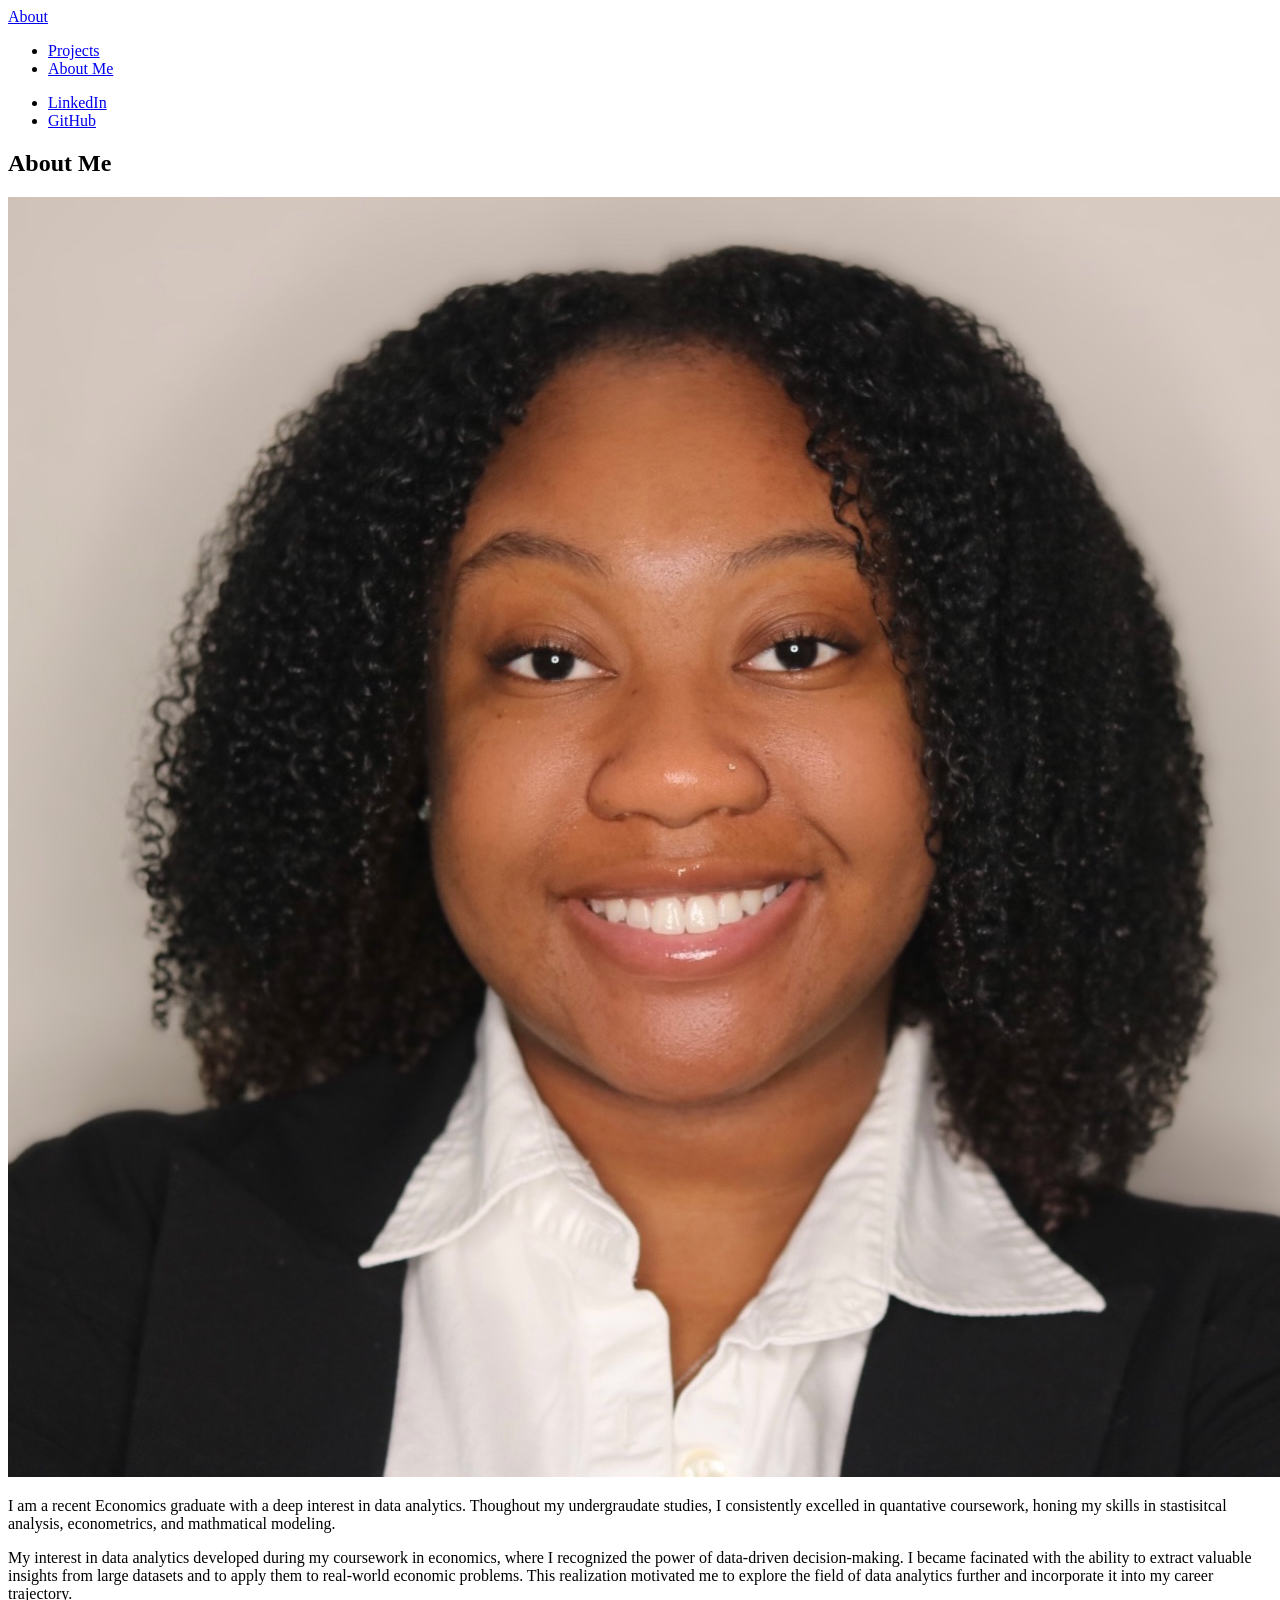
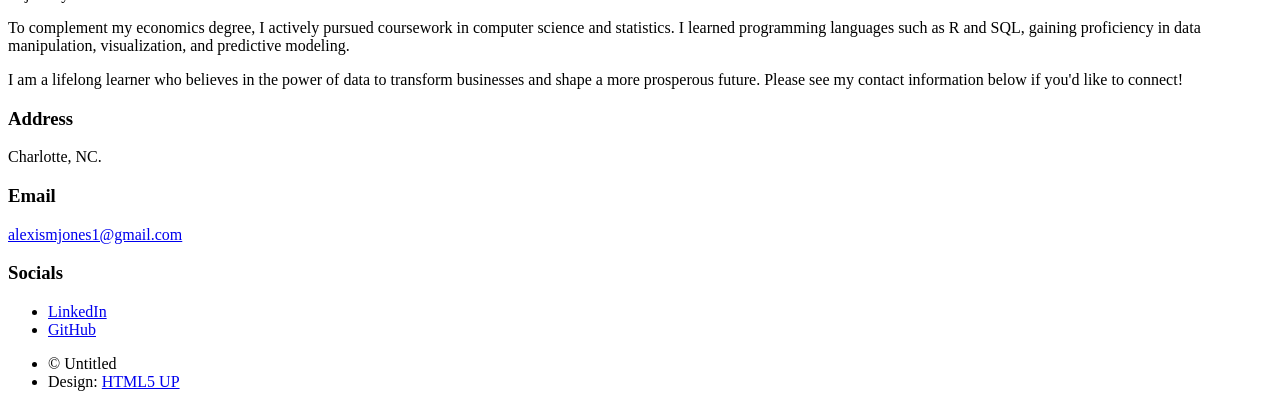
==== generic.html @ 016cb7b6 "Add files via upload" ====
<!DOCTYPE HTML>
<!--
	Massively by HTML5 UP
	html5up.net | @ajlkn
	Free for personal and commercial use under the CCA 3.0 license (html5up.net/license)
-->
<html>
	<head>
		<title>Generic Page - Massively by HTML5 UP</title>
		<meta charset="utf-8" />
		<meta name="viewport" content="width=device-width, initial-scale=1, user-scalable=no" />
		<link rel="stylesheet" href="assets/css/main.css" />
		<noscript><link rel="stylesheet" href="assets/css/noscript.css" /></noscript>
	</head>
	<body class="is-preload">

		<!-- Wrapper -->
			<div id="wrapper">

				<!-- Header -->
					<header id="header">
						<a href="index.html" class="logo">About</a>
					</header>

				<!-- Nav -->
					<nav id="nav">
						<ul class="links">
							<li><a href="index.html">Projects</a></li>
							<li class="active"><a href="generic.html">About Me</a></li>
						</ul>
						<ul class="icons">
							<li><a href="https://www.linkedin.com/in/amj1/" class="icon brands alt fa-linkedin"><span class="label">LinkedIn</span></a></li>
							<li><a href="https://github.com/alexismjones1/PortfolioProjects" class="icon brands alt fa-github"><span class="label">GitHub</span></a></li>
						</ul>
					</nav>

				<!-- Main -->
					<div id="main">

						<!-- Post -->
							<section class="post">
								<header class="major">
									<h1>About Me<br />
									</h1>
									
								</header>
								<div class="image main"><img src="images/headshot.jpg" alt="" /></div>
								<p>I am a recent Economics graduate with a deep interest in data analytics. Thoughout my undergraudate studies, I consistently excelled in quantative coursework, honing my skills in stastisitcal analysis, econometrics, and mathmatical modeling. </p>
								<p>My interest in data analytics developed during my coursework in economics, where I recognized the power of data-driven decision-making. I became facinated with the ability to extract valuable insights from large datasets and to apply them to real-world economic problems. This realization motivated me to explore the field of data analytics further and incorporate it into my career trajectory.</p>
								<p>To complement my economics degree, I actively pursued coursework in computer science and statistics. I learned programming languages such as R and SQL, gaining proficiency in data manipulation, visualization, and predictive modeling.</p>
								<p>I am a lifelong learner who believes in the power of data to transform businesses and shape a more prosperous future. Please see my contact information below if you'd like to connect!</p>
							</section>

					</div>

				<!-- Footer -->
					<footer id="footer">
						
						</section>
						<section class="split contact">
							<section class="alt">
								<h3>Address</h3>
								<p>Charlotte, NC.<br />
								</p>
							</section>
							<section>
								<h3>Email</h3>
								<p><a href="#">alexismjones1@gmail.com</a></p>
							</section>
							<section>
								<h3>Socials</h3>
								<ul class="icons alt">
									<li><a href="https://www.linkedin.com/in/amj1/" class="icon brands alt fa-linkedin"><span class="label">LinkedIn</span></a></li>
									<li><a href="https://github.com/alexismjones1/PortfolioProjects" class="icon brands alt fa-github"><span class="label">GitHub</span></a></li>
								</ul>
							</section>
						</section>
					</footer>

				<!-- Copyright -->
					<div id="copyright">
						<ul><li>&copy; Untitled</li><li>Design: <a href="https://html5up.net">HTML5 UP</a></li></ul>
					</div>

			</div>

		<!-- Scripts -->
			<script src="assets/js/jquery.min.js"></script>
			<script src="assets/js/jquery.scrollex.min.js"></script>
			<script src="assets/js/jquery.scrolly.min.js"></script>
			<script src="assets/js/browser.min.js"></script>
			<script src="assets/js/breakpoints.min.js"></script>
			<script src="assets/js/util.js"></script>
			<script src="assets/js/main.js"></script>

	</body>
</html>
---- assets/css/main.css ----
@import url(fontawesome-all.min.css);
@import url("https://fonts.googleapis.com/css?family=Merriweather:300,700,300italic,700italic|Source+Sans+Pro:900");

/*
	Massively by HTML5 UP
	html5up.net | @ajlkn
	Free for personal and commercial use under the CCA 3.0 license (html5up.net/license)
*/

html, body, div, span, applet, object,
iframe, h1, h2, h3, h4, h5, h6, p, blockquote,
pre, a, abbr, acronym, address, big, cite,
code, del, dfn, em, img, ins, kbd, q, s, samp,
small, strike, strong, sub, sup, tt, var, b,
u, i, center, dl, dt, dd, ol, ul, li, fieldset,
form, label, legend, table, caption, tbody,
tfoot, thead, tr, th, td, article, aside,
canvas, details, embed, figure, figcaption,
footer, header, hgroup, menu, nav, output, ruby,
section, summary, time, mark, audio, video {
	margin: 0;
	padding: 0;
	border: 0;
	font-size: 100%;
	font: inherit;
	vertical-align: baseline;}

article, aside, details, figcaption, figure,
footer, header, hgroup, menu, nav, section {
	display: block;}

body {
	line-height: 1;
}

ol, ul {
	list-style: none;
}

blockquote, q {
	quotes: none;
}

	blockquote:before, blockquote:after, q:before, q:after {
		content: '';
		content: none;
	}

table {
	border-collapse: collapse;
	border-spacing: 0;
}

body {
	-webkit-text-size-adjust: none;
}

mark {
	background-color: transparent;
	color: inherit;
}

input::-moz-focus-inner {
	border: 0;
	padding: 0;
}

input, select, textarea {
	-moz-appearance: none;
	-webkit-appearance: none;
	-ms-appearance: none;
	appearance: none;
}

/* Basic */

	@-ms-viewport {
		width: device-width;
	}

	body {
		-ms-overflow-style: scrollbar;
	}

	@media screen and (max-width: 480px) {

		html, body {
			min-width: 320px;
		}

	}

	html {
		box-sizing: border-box;
	}

	*, *:before, *:after {
		box-sizing: inherit;
	}

	body {
		background-color: #1e252d;
	}

		body.is-preload *, body.is-preload *:before, body.is-preload *:after {
			-moz-animation: none !important;
			-webkit-animation: none !important;
			-ms-animation: none !important;
			animation: none !important;
			-moz-transition: none !important;
			-webkit-transition: none !important;
			-ms-transition: none !important;
			transition: none !important;
		}

/* Type */

	html {
		font-size: 16pt;
	}

		@media screen and (max-width: 1680px) {

			html {
				font-size: 12pt;
			}

		}

		@media screen and (max-width: 1280px) {

			html {
				font-size: 11pt;
			}

		}

		@media screen and (max-width: 360px) {

			html {
				font-size: 10pt;
			}

		}

	body {
		color: #212931;
	}

	body, input, select, textarea {
		font-family: "Merriweather", Georgia, serif;
		font-weight: 300;
		font-size: 1rem;
		line-height: 2.375;
	}

	a {
		-moz-transition: color 0.2s ease-in-out, background-color 0.2s ease-in-out, border-color 0.2s ease-in-out, box-shadow 0.2s ease-in-out;
		-webkit-transition: color 0.2s ease-in-out, background-color 0.2s ease-in-out, border-color 0.2s ease-in-out, box-shadow 0.2s ease-in-out;
		-ms-transition: color 0.2s ease-in-out, background-color 0.2s ease-in-out, border-color 0.2s ease-in-out, box-shadow 0.2s ease-in-out;
		transition: color 0.2s ease-in-out, background-color 0.2s ease-in-out, border-color 0.2s ease-in-out, box-shadow 0.2s ease-in-out;
		border-bottom: dotted 1px;
		text-decoration: none;
	}

		a:hover {
			border-bottom-color: transparent;
		}

	strong, b {
		font-weight: 600;
	}

	em, i {
		font-style: italic;
	}

	p {
		text-align: justify;
		margin: 0 0 2rem 0;
	}

	h1, h2, h3, h4, h5, h6 {
		font-family: "Source Sans Pro", Helvetica, sans-serif;
		font-weight: 900;
		line-height: 1.5;
		letter-spacing: 0.075em;
		text-transform: uppercase;
		margin: 0 0 1rem 0;
	}

		h1 a, h2 a, h3 a, h4 a, h5 a, h6 a {
			border-bottom: 0;
			color: inherit;
			text-decoration: none;
		}

	h1 {
		font-size: 4rem;
		line-height: 1.1;
		margin: 0 0 2rem 0;
	}

	h2 {
		font-size: 1.75rem;
		line-height: 1.3;
		margin: 0 0 1.5rem 0;
	}

	h3 {
		font-size: 1.25rem;
		margin: 0 0 1.5rem 0;
	}

	h4 {
		font-size: 1rem;
	}

	h5 {
		font-size: 0.9rem;
	}

	h6 {
		font-size: 0.8rem;
	}

	sub {
		font-size: 0.8rem;
		position: relative;
		top: 0.5rem;
	}

	sup {
		font-size: 0.8rem;
		position: relative;
		top: -0.5rem;
	}

	blockquote {
		border-left: solid 4px;
		font-style: italic;
		margin: 0 0 2rem 0;
		padding: 0.5rem 0 0.5rem 2rem;
	}

	code {
		border: solid 2px;
		font-family: "Courier New", monospace;
		font-size: 0.9rem;
		margin: 0 0.25rem;
		padding: 0.25rem 0.65rem;
	}

	pre {
		-webkit-overflow-scrolling: touch;
		font-family: "Courier New", monospace;
		font-size: 0.9rem;
		margin: 0 0 2rem 0;
	}

		pre code {
			display: block;
			line-height: 1.75;
			padding: 1rem 1.5rem;
			overflow-x: auto;
		}

	hr {
		border: 0;
		border-bottom: solid 2px;
		margin: 3rem 0;
	}

		hr.major {
			margin: 5rem 0;
		}

	.align-left {
		text-align: left;
	}

	.align-center {
		text-align: center;
	}

	.align-right {
		text-align: right;
	}

	input, select, textarea {
		color: #212931;
	}

	a {
		color: #212931;
		border-bottom-color: rgba(33, 41, 49, 0.5);
	}

		a:hover {
			border-bottom-color: transparent;
			color: #18bfef !important;
		}

	strong, b {
		color: #212931;
	}

	h1, h2, h3, h4, h5, h6 {
		color: #212931;
	}

	blockquote {
		border-left-color: #eeeeee;
	}

	code {
		background: rgba(220, 220, 220, 0.25);
		border-color: #eeeeee;
	}

	hr {
		border-bottom-color: #eeeeee;
	}

/* Row */

	.row {
		display: flex;
		flex-wrap: wrap;
		box-sizing: border-box;
		align-items: stretch;
	}

		.row > * {
			box-sizing: border-box;
		}

		.row.gtr-uniform > * > :last-child {
			margin-bottom: 0;
		}

		.row.aln-left {
			justify-content: flex-start;
		}

		.row.aln-center {
			justify-content: center;
		}

		.row.aln-right {
			justify-content: flex-end;
		}

		.row.aln-top {
			align-items: flex-start;
		}

		.row.aln-middle {
			align-items: center;
		}

		.row.aln-bottom {
			align-items: flex-end;
		}

		.row > .imp {
			order: -1;
		}

		.row > .col-1 {
			width: 8.33333%;
		}

		.row > .off-1 {
			margin-left: 8.33333%;
		}

		.row > .col-2 {
			width: 16.66667%;
		}

		.row > .off-2 {
			margin-left: 16.66667%;
		}

		.row > .col-3 {
			width: 25%;
		}

		.row > .off-3 {
			margin-left: 25%;
		}

		.row > .col-4 {
			width: 33.33333%;
		}

		.row > .off-4 {
			margin-left: 33.33333%;
		}

		.row > .col-5 {
			width: 41.66667%;
		}

		.row > .off-5 {
			margin-left: 41.66667%;
		}

		.row > .col-6 {
			width: 50%;
		}

		.row > .off-6 {
			margin-left: 50%;
		}

		.row > .col-7 {
			width: 58.33333%;
		}

		.row > .off-7 {
			margin-left: 58.33333%;
		}

		.row > .col-8 {
			width: 66.66667%;
		}

		.row > .off-8 {
			margin-left: 66.66667%;
		}

		.row > .col-9 {
			width: 75%;
		}

		.row > .off-9 {
			margin-left: 75%;
		}

		.row > .col-10 {
			width: 83.33333%;
		}

		.row > .off-10 {
			margin-left: 83.33333%;
		}

		.row > .col-11 {
			width: 91.66667%;
		}

		.row > .off-11 {
			margin-left: 91.66667%;
		}

		.row > .col-12 {
			width: 100%;
		}

		.row > .off-12 {
			margin-left: 100%;
		}

		.row.gtr-0 {
			margin-top: 0;
			margin-left: 0rem;
		}

			.row.gtr-0 > * {
				padding: 0 0 0 0rem;
			}

			.row.gtr-0.gtr-uniform {
				margin-top: 0rem;
			}

				.row.gtr-0.gtr-uniform > * {
					padding-top: 0rem;
				}

		.row.gtr-25 {
			margin-top: 0;
			margin-left: -0.375rem;
		}

			.row.gtr-25 > * {
				padding: 0 0 0 0.375rem;
			}

			.row.gtr-25.gtr-uniform {
				margin-top: -0.375rem;
			}

				.row.gtr-25.gtr-uniform > * {
					padding-top: 0.375rem;
				}

		.row.gtr-50 {
			margin-top: 0;
			margin-left: -0.75rem;
		}

			.row.gtr-50 > * {
				padding: 0 0 0 0.75rem;
			}

			.row.gtr-50.gtr-uniform {
				margin-top: -0.75rem;
			}

				.row.gtr-50.gtr-uniform > * {
					padding-top: 0.75rem;
				}

		.row {
			margin-top: 0;
			margin-left: -1.5rem;
		}

			.row > * {
				padding: 0 0 0 1.5rem;
			}

			.row.gtr-uniform {
				margin-top: -1.5rem;
			}

				.row.gtr-uniform > * {
					padding-top: 1.5rem;
				}

		.row.gtr-150 {
			margin-top: 0;
			margin-left: -2.25rem;
		}

			.row.gtr-150 > * {
				padding: 0 0 0 2.25rem;
			}

			.row.gtr-150.gtr-uniform {
				margin-top: -2.25rem;
			}

				.row.gtr-150.gtr-uniform > * {
					padding-top: 2.25rem;
				}

		.row.gtr-200 {
			margin-top: 0;
			margin-left: -3rem;
		}

			.row.gtr-200 > * {
				padding: 0 0 0 3rem;
			}

			.row.gtr-200.gtr-uniform {
				margin-top: -3rem;
			}

				.row.gtr-200.gtr-uniform > * {
					padding-top: 3rem;
				}

		@media screen and (max-width: 1680px) {

			.row {
				display: flex;
				flex-wrap: wrap;
				box-sizing: border-box;
				align-items: stretch;
			}

				.row > * {
					box-sizing: border-box;
				}

				.row.gtr-uniform > * > :last-child {
					margin-bottom: 0;
				}

				.row.aln-left {
					justify-content: flex-start;
				}

				.row.aln-center {
					justify-content: center;
				}

				.row.aln-right {
					justify-content: flex-end;
				}

				.row.aln-top {
					align-items: flex-start;
				}

				.row.aln-middle {
					align-items: center;
				}

				.row.aln-bottom {
					align-items: flex-end;
				}

				.row > .imp-xlarge {
					order: -1;
				}

				.row > .col-1-xlarge {
					width: 8.33333%;
				}

				.row > .off-1-xlarge {
					margin-left: 8.33333%;
				}

				.row > .col-2-xlarge {
					width: 16.66667%;
				}

				.row > .off-2-xlarge {
					margin-left: 16.66667%;
				}

				.row > .col-3-xlarge {
					width: 25%;
				}

				.row > .off-3-xlarge {
					margin-left: 25%;
				}

				.row > .col-4-xlarge {
					width: 33.33333%;
				}

				.row > .off-4-xlarge {
					margin-left: 33.33333%;
				}

				.row > .col-5-xlarge {
					width: 41.66667%;
				}

				.row > .off-5-xlarge {
					margin-left: 41.66667%;
				}

				.row > .col-6-xlarge {
					width: 50%;
				}

				.row > .off-6-xlarge {
					margin-left: 50%;
				}

				.row > .col-7-xlarge {
					width: 58.33333%;
				}

				.row > .off-7-xlarge {
					margin-left: 58.33333%;
				}

				.row > .col-8-xlarge {
					width: 66.66667%;
				}

				.row > .off-8-xlarge {
					margin-left: 66.66667%;
				}

				.row > .col-9-xlarge {
					width: 75%;
				}

				.row > .off-9-xlarge {
					margin-left: 75%;
				}

				.row > .col-10-xlarge {
					width: 83.33333%;
				}

				.row > .off-10-xlarge {
					margin-left: 83.33333%;
				}

				.row > .col-11-xlarge {
					width: 91.66667%;
				}

				.row > .off-11-xlarge {
					margin-left: 91.66667%;
				}

				.row > .col-12-xlarge {
					width: 100%;
				}

				.row > .off-12-xlarge {
					margin-left: 100%;
				}

				.row.gtr-0 {
					margin-top: 0;
					margin-left: 0rem;
				}

					.row.gtr-0 > * {
						padding: 0 0 0 0rem;
					}

					.row.gtr-0.gtr-uniform {
						margin-top: 0rem;
					}

						.row.gtr-0.gtr-uniform > * {
							padding-top: 0rem;
						}

				.row.gtr-25 {
					margin-top: 0;
					margin-left: -0.375rem;
				}

					.row.gtr-25 > * {
						padding: 0 0 0 0.375rem;
					}

					.row.gtr-25.gtr-uniform {
						margin-top: -0.375rem;
					}

						.row.gtr-25.gtr-uniform > * {
							padding-top: 0.375rem;
						}

				.row.gtr-50 {
					margin-top: 0;
					margin-left: -0.75rem;
				}

					.row.gtr-50 > * {
						padding: 0 0 0 0.75rem;
					}

					.row.gtr-50.gtr-uniform {
						margin-top: -0.75rem;
					}

						.row.gtr-50.gtr-uniform > * {
							padding-top: 0.75rem;
						}

				.row {
					margin-top: 0;
					margin-left: -1.5rem;
				}

					.row > * {
						padding: 0 0 0 1.5rem;
					}

					.row.gtr-uniform {
						margin-top: -1.5rem;
					}

						.row.gtr-uniform > * {
							padding-top: 1.5rem;
						}

				.row.gtr-150 {
					margin-top: 0;
					margin-left: -2.25rem;
				}

					.row.gtr-150 > * {
						padding: 0 0 0 2.25rem;
					}

					.row.gtr-150.gtr-uniform {
						margin-top: -2.25rem;
					}

						.row.gtr-150.gtr-uniform > * {
							padding-top: 2.25rem;
						}

				.row.gtr-200 {
					margin-top: 0;
					margin-left: -3rem;
				}

					.row.gtr-200 > * {
						padding: 0 0 0 3rem;
					}

					.row.gtr-200.gtr-uniform {
						margin-top: -3rem;
					}

						.row.gtr-200.gtr-uniform > * {
							padding-top: 3rem;
						}

		}

		@media screen and (max-width: 1280px) {

			.row {
				display: flex;
				flex-wrap: wrap;
				box-sizing: border-box;
				align-items: stretch;
			}

				.row > * {
					box-sizing: border-box;
				}

				.row.gtr-uniform > * > :last-child {
					margin-bottom: 0;
				}

				.row.aln-left {
					justify-content: flex-start;
				}

				.row.aln-center {
					justify-content: center;
				}

				.row.aln-right {
					justify-content: flex-end;
				}

				.row.aln-top {
					align-items: flex-start;
				}

				.row.aln-middle {
					align-items: center;
				}

				.row.aln-bottom {
					align-items: flex-end;
				}

				.row > .imp-large {
					order: -1;
				}

				.row > .col-1-large {
					width: 8.33333%;
				}

				.row > .off-1-large {
					margin-left: 8.33333%;
				}

				.row > .col-2-large {
					width: 16.66667%;
				}

				.row > .off-2-large {
					margin-left: 16.66667%;
				}

				.row > .col-3-large {
					width: 25%;
				}

				.row > .off-3-large {
					margin-left: 25%;
				}

				.row > .col-4-large {
					width: 33.33333%;
				}

				.row > .off-4-large {
					margin-left: 33.33333%;
				}

				.row > .col-5-large {
					width: 41.66667%;
				}

				.row > .off-5-large {
					margin-left: 41.66667%;
				}

				.row > .col-6-large {
					width: 50%;
				}

				.row > .off-6-large {
					margin-left: 50%;
				}

				.row > .col-7-large {
					width: 58.33333%;
				}

				.row > .off-7-large {
					margin-left: 58.33333%;
				}

				.row > .col-8-large {
					width: 66.66667%;
				}

				.row > .off-8-large {
					margin-left: 66.66667%;
				}

				.row > .col-9-large {
					width: 75%;
				}

				.row > .off-9-large {
					margin-left: 75%;
				}

				.row > .col-10-large {
					width: 83.33333%;
				}

				.row > .off-10-large {
					margin-left: 83.33333%;
				}

				.row > .col-11-large {
					width: 91.66667%;
				}

				.row > .off-11-large {
					margin-left: 91.66667%;
				}

				.row > .col-12-large {
					width: 100%;
				}

				.row > .off-12-large {
					margin-left: 100%;
				}

				.row.gtr-0 {
					margin-top: 0;
					margin-left: 0rem;
				}

					.row.gtr-0 > * {
						padding: 0 0 0 0rem;
					}

					.row.gtr-0.gtr-uniform {
						margin-top: 0rem;
					}

						.row.gtr-0.gtr-uniform > * {
							padding-top: 0rem;
						}

				.row.gtr-25 {
					margin-top: 0;
					margin-left: -0.375rem;
				}

					.row.gtr-25 > * {
						padding: 0 0 0 0.375rem;
					}

					.row.gtr-25.gtr-uniform {
						margin-top: -0.375rem;
					}

						.row.gtr-25.gtr-uniform > * {
							padding-top: 0.375rem;
						}

				.row.gtr-50 {
					margin-top: 0;
					margin-left: -0.75rem;
				}

					.row.gtr-50 > * {
						padding: 0 0 0 0.75rem;
					}

					.row.gtr-50.gtr-uniform {
						margin-top: -0.75rem;
					}

						.row.gtr-50.gtr-uniform > * {
							padding-top: 0.75rem;
						}

				.row {
					margin-top: 0;
					margin-left: -1.5rem;
				}

					.row > * {
						padding: 0 0 0 1.5rem;
					}

					.row.gtr-uniform {
						margin-top: -1.5rem;
					}

						.row.gtr-uniform > * {
							padding-top: 1.5rem;
						}

				.row.gtr-150 {
					margin-top: 0;
					margin-left: -2.25rem;
				}

					.row.gtr-150 > * {
						padding: 0 0 0 2.25rem;
					}

					.row.gtr-150.gtr-uniform {
						margin-top: -2.25rem;
					}

						.row.gtr-150.gtr-uniform > * {
							padding-top: 2.25rem;
						}

				.row.gtr-200 {
					margin-top: 0;
					margin-left: -3rem;
				}

					.row.gtr-200 > * {
						padding: 0 0 0 3rem;
					}

					.row.gtr-200.gtr-uniform {
						margin-top: -3rem;
					}

						.row.gtr-200.gtr-uniform > * {
							padding-top: 3rem;
						}

		}

		@media screen and (max-width: 980px) {

			.row {
				display: flex;
				flex-wrap: wrap;
				box-sizing: border-box;
				align-items: stretch;
			}

				.row > * {
					box-sizing: border-box;
				}

				.row.gtr-uniform > * > :last-child {
					margin-bottom: 0;
				}

				.row.aln-left {
					justify-content: flex-start;
				}

				.row.aln-center {
					justify-content: center;
				}

				.row.aln-right {
					justify-content: flex-end;
				}

				.row.aln-top {
					align-items: flex-start;
				}

				.row.aln-middle {
					align-items: center;
				}

				.row.aln-bottom {
					align-items: flex-end;
				}

				.row > .imp-medium {
					order: -1;
				}

				.row > .col-1-medium {
					width: 8.33333%;
				}

				.row > .off-1-medium {
					margin-left: 8.33333%;
				}

				.row > .col-2-medium {
					width: 16.66667%;
				}

				.row > .off-2-medium {
					margin-left: 16.66667%;
				}

				.row > .col-3-medium {
					width: 25%;
				}

				.row > .off-3-medium {
					margin-left: 25%;
				}

				.row > .col-4-medium {
					width: 33.33333%;
				}

				.row > .off-4-medium {
					margin-left: 33.33333%;
				}

				.row > .col-5-medium {
					width: 41.66667%;
				}

				.row > .off-5-medium {
					margin-left: 41.66667%;
				}

				.row > .col-6-medium {
					width: 50%;
				}

				.row > .off-6-medium {
					margin-left: 50%;
				}

				.row > .col-7-medium {
					width: 58.33333%;
				}

				.row > .off-7-medium {
					margin-left: 58.33333%;
				}

				.row > .col-8-medium {
					width: 66.66667%;
				}

				.row > .off-8-medium {
					margin-left: 66.66667%;
				}

				.row > .col-9-medium {
					width: 75%;
				}

				.row > .off-9-medium {
					margin-left: 75%;
				}

				.row > .col-10-medium {
					width: 83.33333%;
				}

				.row > .off-10-medium {
					margin-left: 83.33333%;
				}

				.row > .col-11-medium {
					width: 91.66667%;
				}

				.row > .off-11-medium {
					margin-left: 91.66667%;
				}

				.row > .col-12-medium {
					width: 100%;
				}

				.row > .off-12-medium {
					margin-left: 100%;
				}

				.row.gtr-0 {
					margin-top: 0;
					margin-left: 0rem;
				}

					.row.gtr-0 > * {
						padding: 0 0 0 0rem;
					}

					.row.gtr-0.gtr-uniform {
						margin-top: 0rem;
					}

						.row.gtr-0.gtr-uniform > * {
							padding-top: 0rem;
						}

				.row.gtr-25 {
					margin-top: 0;
					margin-left: -0.375rem;
				}

					.row.gtr-25 > * {
						padding: 0 0 0 0.375rem;
					}

					.row.gtr-25.gtr-uniform {
						margin-top: -0.375rem;
					}

						.row.gtr-25.gtr-uniform > * {
							padding-top: 0.375rem;
						}

				.row.gtr-50 {
					margin-top: 0;
					margin-left: -0.75rem;
				}

					.row.gtr-50 > * {
						padding: 0 0 0 0.75rem;
					}

					.row.gtr-50.gtr-uniform {
						margin-top: -0.75rem;
					}

						.row.gtr-50.gtr-uniform > * {
							padding-top: 0.75rem;
						}

				.row {
					margin-top: 0;
					margin-left: -1.5rem;
				}

					.row > * {
						padding: 0 0 0 1.5rem;
					}

					.row.gtr-uniform {
						margin-top: -1.5rem;
					}

						.row.gtr-uniform > * {
							padding-top: 1.5rem;
						}

				.row.gtr-150 {
					margin-top: 0;
					margin-left: -2.25rem;
				}

					.row.gtr-150 > * {
						padding: 0 0 0 2.25rem;
					}

					.row.gtr-150.gtr-uniform {
						margin-top: -2.25rem;
					}

						.row.gtr-150.gtr-uniform > * {
							padding-top: 2.25rem;
						}

				.row.gtr-200 {
					margin-top: 0;
					margin-left: -3rem;
				}

					.row.gtr-200 > * {
						padding: 0 0 0 3rem;
					}

					.row.gtr-200.gtr-uniform {
						margin-top: -3rem;
					}

						.row.gtr-200.gtr-uniform > * {
							padding-top: 3rem;
						}

		}

		@media screen and (max-width: 736px) {

			.row {
				display: flex;
				flex-wrap: wrap;
				box-sizing: border-box;
				align-items: stretch;
			}

				.row > * {
					box-sizing: border-box;
				}

				.row.gtr-uniform > * > :last-child {
					margin-bottom: 0;
				}

				.row.aln-left {
					justify-content: flex-start;
				}

				.row.aln-center {
					justify-content: center;
				}

				.row.aln-right {
					justify-content: flex-end;
				}

				.row.aln-top {
					align-items: flex-start;
				}

				.row.aln-middle {
					align-items: center;
				}

				.row.aln-bottom {
					align-items: flex-end;
				}

				.row > .imp-small {
					order: -1;
				}

				.row > .col-1-small {
					width: 8.33333%;
				}

				.row > .off-1-small {
					margin-left: 8.33333%;
				}

				.row > .col-2-small {
					width: 16.66667%;
				}

				.row > .off-2-small {
					margin-left: 16.66667%;
				}

				.row > .col-3-small {
					width: 25%;
				}

				.row > .off-3-small {
					margin-left: 25%;
				}

				.row > .col-4-small {
					width: 33.33333%;
				}

				.row > .off-4-small {
					margin-left: 33.33333%;
				}

				.row > .col-5-small {
					width: 41.66667%;
				}

				.row > .off-5-small {
					margin-left: 41.66667%;
				}

				.row > .col-6-small {
					width: 50%;
				}

				.row > .off-6-small {
					margin-left: 50%;
				}

				.row > .col-7-small {
					width: 58.33333%;
				}

				.row > .off-7-small {
					margin-left: 58.33333%;
				}

				.row > .col-8-small {
					width: 66.66667%;
				}

				.row > .off-8-small {
					margin-left: 66.66667%;
				}

				.row > .col-9-small {
					width: 75%;
				}

				.row > .off-9-small {
					margin-left: 75%;
				}

				.row > .col-10-small {
					width: 83.33333%;
				}

				.row > .off-10-small {
					margin-left: 83.33333%;
				}

				.row > .col-11-small {
					width: 91.66667%;
				}

				.row > .off-11-small {
					margin-left: 91.66667%;
				}

				.row > .col-12-small {
					width: 100%;
				}

				.row > .off-12-small {
					margin-left: 100%;
				}

				.row.gtr-0 {
					margin-top: 0;
					margin-left: 0rem;
				}

					.row.gtr-0 > * {
						padding: 0 0 0 0rem;
					}

					.row.gtr-0.gtr-uniform {
						margin-top: 0rem;
					}

						.row.gtr-0.gtr-uniform > * {
							padding-top: 0rem;
						}

				.row.gtr-25 {
					margin-top: 0;
					margin-left: -0.375rem;
				}

					.row.gtr-25 > * {
						padding: 0 0 0 0.375rem;
					}

					.row.gtr-25.gtr-uniform {
						margin-top: -0.375rem;
					}

						.row.gtr-25.gtr-uniform > * {
							padding-top: 0.375rem;
						}

				.row.gtr-50 {
					margin-top: 0;
					margin-left: -0.75rem;
				}

					.row.gtr-50 > * {
						padding: 0 0 0 0.75rem;
					}

					.row.gtr-50.gtr-uniform {
						margin-top: -0.75rem;
					}

						.row.gtr-50.gtr-uniform > * {
							padding-top: 0.75rem;
						}

				.row {
					margin-top: 0;
					margin-left: -1.5rem;
				}

					.row > * {
						padding: 0 0 0 1.5rem;
					}

					.row.gtr-uniform {
						margin-top: -1.5rem;
					}

						.row.gtr-uniform > * {
							padding-top: 1.5rem;
						}

				.row.gtr-150 {
					margin-top: 0;
					margin-left: -2.25rem;
				}

					.row.gtr-150 > * {
						padding: 0 0 0 2.25rem;
					}

					.row.gtr-150.gtr-uniform {
						margin-top: -2.25rem;
					}

						.row.gtr-150.gtr-uniform > * {
							padding-top: 2.25rem;
						}

				.row.gtr-200 {
					margin-top: 0;
					margin-left: -3rem;
				}

					.row.gtr-200 > * {
						padding: 0 0 0 3rem;
					}

					.row.gtr-200.gtr-uniform {
						margin-top: -3rem;
					}

						.row.gtr-200.gtr-uniform > * {
							padding-top: 3rem;
						}

		}

		@media screen and (max-width: 480px) {

			.row {
				display: flex;
				flex-wrap: wrap;
				box-sizing: border-box;
				align-items: stretch;
			}

				.row > * {
					box-sizing: border-box;
				}

				.row.gtr-uniform > * > :last-child {
					margin-bottom: 0;
				}

				.row.aln-left {
					justify-content: flex-start;
				}

				.row.aln-center {
					justify-content: center;
				}

				.row.aln-right {
					justify-content: flex-end;
				}

				.row.aln-top {
					align-items: flex-start;
				}

				.row.aln-middle {
					align-items: center;
				}

				.row.aln-bottom {
					align-items: flex-end;
				}

				.row > .imp-xsmall {
					order: -1;
				}

				.row > .col-1-xsmall {
					width: 8.33333%;
				}

				.row > .off-1-xsmall {
					margin-left: 8.33333%;
				}

				.row > .col-2-xsmall {
					width: 16.66667%;
				}

				.row > .off-2-xsmall {
					margin-left: 16.66667%;
				}

				.row > .col-3-xsmall {
					width: 25%;
				}

				.row > .off-3-xsmall {
					margin-left: 25%;
				}

				.row > .col-4-xsmall {
					width: 33.33333%;
				}

				.row > .off-4-xsmall {
					margin-left: 33.33333%;
				}

				.row > .col-5-xsmall {
					width: 41.66667%;
				}

				.row > .off-5-xsmall {
					margin-left: 41.66667%;
				}

				.row > .col-6-xsmall {
					width: 50%;
				}

				.row > .off-6-xsmall {
					margin-left: 50%;
				}

				.row > .col-7-xsmall {
					width: 58.33333%;
				}

				.row > .off-7-xsmall {
					margin-left: 58.33333%;
				}

				.row > .col-8-xsmall {
					width: 66.66667%;
				}

				.row > .off-8-xsmall {
					margin-left: 66.66667%;
				}

				.row > .col-9-xsmall {
					width: 75%;
				}

				.row > .off-9-xsmall {
					margin-left: 75%;
				}

				.row > .col-10-xsmall {
					width: 83.33333%;
				}

				.row > .off-10-xsmall {
					margin-left: 83.33333%;
				}

				.row > .col-11-xsmall {
					width: 91.66667%;
				}

				.row > .off-11-xsmall {
					margin-left: 91.66667%;
				}

				.row > .col-12-xsmall {
					width: 100%;
				}

				.row > .off-12-xsmall {
					margin-left: 100%;
				}

				.row.gtr-0 {
					margin-top: 0;
					margin-left: 0rem;
				}

					.row.gtr-0 > * {
						padding: 0 0 0 0rem;
					}

					.row.gtr-0.gtr-uniform {
						margin-top: 0rem;
					}

						.row.gtr-0.gtr-uniform > * {
							padding-top: 0rem;
						}

				.row.gtr-25 {
					margin-top: 0;
					margin-left: -0.375rem;
				}

					.row.gtr-25 > * {
						padding: 0 0 0 0.375rem;
					}

					.row.gtr-25.gtr-uniform {
						margin-top: -0.375rem;
					}

						.row.gtr-25.gtr-uniform > * {
							padding-top: 0.375rem;
						}

				.row.gtr-50 {
					margin-top: 0;
					margin-left: -0.75rem;
				}

					.row.gtr-50 > * {
						padding: 0 0 0 0.75rem;
					}

					.row.gtr-50.gtr-uniform {
						margin-top: -0.75rem;
					}

						.row.gtr-50.gtr-uniform > * {
							padding-top: 0.75rem;
						}

				.row {
					margin-top: 0;
					margin-left: -1.5rem;
				}

					.row > * {
						padding: 0 0 0 1.5rem;
					}

					.row.gtr-uniform {
						margin-top: -1.5rem;
					}

						.row.gtr-uniform > * {
							padding-top: 1.5rem;
						}

				.row.gtr-150 {
					margin-top: 0;
					margin-left: -2.25rem;
				}

					.row.gtr-150 > * {
						padding: 0 0 0 2.25rem;
					}

					.row.gtr-150.gtr-uniform {
						margin-top: -2.25rem;
					}

						.row.gtr-150.gtr-uniform > * {
							padding-top: 2.25rem;
						}

				.row.gtr-200 {
					margin-top: 0;
					margin-left: -3rem;
				}

					.row.gtr-200 > * {
						padding: 0 0 0 3rem;
					}

					.row.gtr-200.gtr-uniform {
						margin-top: -3rem;
					}

						.row.gtr-200.gtr-uniform > * {
							padding-top: 3rem;
						}

		}

		@media screen and (max-width: 360px) {

			.row {
				display: flex;
				flex-wrap: wrap;
				box-sizing: border-box;
				align-items: stretch;
			}

				.row > * {
					box-sizing: border-box;
				}

				.row.gtr-uniform > * > :last-child {
					margin-bottom: 0;
				}

				.row.aln-left {
					justify-content: flex-start;
				}

				.row.aln-center {
					justify-content: center;
				}

				.row.aln-right {
					justify-content: flex-end;
				}

				.row.aln-top {
					align-items: flex-start;
				}

				.row.aln-middle {
					align-items: center;
				}

				.row.aln-bottom {
					align-items: flex-end;
				}

				.row > .imp-xxsmall {
					order: -1;
				}

				.row > .col-1-xxsmall {
					width: 8.33333%;
				}

				.row > .off-1-xxsmall {
					margin-left: 8.33333%;
				}

				.row > .col-2-xxsmall {
					width: 16.66667%;
				}

				.row > .off-2-xxsmall {
					margin-left: 16.66667%;
				}

				.row > .col-3-xxsmall {
					width: 25%;
				}

				.row > .off-3-xxsmall {
					margin-left: 25%;
				}

				.row > .col-4-xxsmall {
					width: 33.33333%;
				}

				.row > .off-4-xxsmall {
					margin-left: 33.33333%;
				}

				.row > .col-5-xxsmall {
					width: 41.66667%;
				}

				.row > .off-5-xxsmall {
					margin-left: 41.66667%;
				}

				.row > .col-6-xxsmall {
					width: 50%;
				}

				.row > .off-6-xxsmall {
					margin-left: 50%;
				}

				.row > .col-7-xxsmall {
					width: 58.33333%;
				}

				.row > .off-7-xxsmall {
					margin-left: 58.33333%;
				}

				.row > .col-8-xxsmall {
					width: 66.66667%;
				}

				.row > .off-8-xxsmall {
					margin-left: 66.66667%;
				}

				.row > .col-9-xxsmall {
					width: 75%;
				}

				.row > .off-9-xxsmall {
					margin-left: 75%;
				}

				.row > .col-10-xxsmall {
					width: 83.33333%;
				}

				.row > .off-10-xxsmall {
					margin-left: 83.33333%;
				}

				.row > .col-11-xxsmall {
					width: 91.66667%;
				}

				.row > .off-11-xxsmall {
					margin-left: 91.66667%;
				}

				.row > .col-12-xxsmall {
					width: 100%;
				}

				.row > .off-12-xxsmall {
					margin-left: 100%;
				}

				.row.gtr-0 {
					margin-top: 0;
					margin-left: 0rem;
				}

					.row.gtr-0 > * {
						padding: 0 0 0 0rem;
					}

					.row.gtr-0.gtr-uniform {
						margin-top: 0rem;
					}

						.row.gtr-0.gtr-uniform > * {
							padding-top: 0rem;
						}

				.row.gtr-25 {
					margin-top: 0;
					margin-left: -0.375rem;
				}

					.row.gtr-25 > * {
						padding: 0 0 0 0.375rem;
					}

					.row.gtr-25.gtr-uniform {
						margin-top: -0.375rem;
					}

						.row.gtr-25.gtr-uniform > * {
							padding-top: 0.375rem;
						}

				.row.gtr-50 {
					margin-top: 0;
					margin-left: -0.75rem;
				}

					.row.gtr-50 > * {
						padding: 0 0 0 0.75rem;
					}

					.row.gtr-50.gtr-uniform {
						margin-top: -0.75rem;
					}

						.row.gtr-50.gtr-uniform > * {
							padding-top: 0.75rem;
						}

				.row {
					margin-top: 0;
					margin-left: -1.5rem;
				}

					.row > * {
						padding: 0 0 0 1.5rem;
					}

					.row.gtr-uniform {
						margin-top: -1.5rem;
					}

						.row.gtr-uniform > * {
							padding-top: 1.5rem;
						}

				.row.gtr-150 {
					margin-top: 0;
					margin-left: -2.25rem;
				}

					.row.gtr-150 > * {
						padding: 0 0 0 2.25rem;
					}

					.row.gtr-150.gtr-uniform {
						margin-top: -2.25rem;
					}

						.row.gtr-150.gtr-uniform > * {
							padding-top: 2.25rem;
						}

				.row.gtr-200 {
					margin-top: 0;
					margin-left: -3rem;
				}

					.row.gtr-200 > * {
						padding: 0 0 0 3rem;
					}

					.row.gtr-200.gtr-uniform {
						margin-top: -3rem;
					}

						.row.gtr-200.gtr-uniform > * {
							padding-top: 3rem;
						}

		}

/* Box */

	.box {
		border: solid 2px;
		margin-bottom: 2rem;
		padding: 1.5rem;
	}

		.box > :last-child,
		.box > :last-child > :last-child,
		.box > :last-child > :last-child > :last-child {
			margin-bottom: 0;
		}

		.box.alt {
			border: 0;
			border-radius: 0;
			padding: 0;
		}

	.box {
		border-color: #eeeeee;
	}

/* Button */

	input[type="submit"],
	input[type="reset"],
	input[type="button"],
	button,
	.button {
		-moz-appearance: none;
		-webkit-appearance: none;
		-ms-appearance: none;
		appearance: none;
		-moz-transition: background-color 0.2s ease-in-out, box-shadow 0.2s ease-in-out, color 0.2s ease-in-out;
		-webkit-transition: background-color 0.2s ease-in-out, box-shadow 0.2s ease-in-out, color 0.2s ease-in-out;
		-ms-transition: background-color 0.2s ease-in-out, box-shadow 0.2s ease-in-out, color 0.2s ease-in-out;
		transition: background-color 0.2s ease-in-out, box-shadow 0.2s ease-in-out, color 0.2s ease-in-out;
		border: 0;
		border-radius: 0;
		cursor: pointer;
		display: inline-block;
		font-family: "Source Sans Pro", Helvetica, sans-serif;
		font-size: 0.8rem;
		font-weight: 900;
		letter-spacing: 0.075em;
		height: 3rem;
		line-height: 3rem;
		padding: 0 2rem;
		text-align: center;
		text-decoration: none;
		text-transform: uppercase;
		white-space: nowrap;
	}

		input[type="submit"].icon:before,
		input[type="reset"].icon:before,
		input[type="button"].icon:before,
		button.icon:before,
		.button.icon:before {
			margin-right: 0.5rem;
		}

		input[type="submit"].icon.solo,
		input[type="reset"].icon.solo,
		input[type="button"].icon.solo,
		button.icon.solo,
		.button.icon.solo {
			position: relative;
			width: 4rem;
			height: 4rem;
			line-height: 4rem;
			border-radius: 4rem;
			text-indent: 4rem;
			overflow: hidden;
			padding: 0;
			white-space: nowrap;
		}

			input[type="submit"].icon.solo:before,
			input[type="reset"].icon.solo:before,
			input[type="button"].icon.solo:before,
			button.icon.solo:before,
			.button.icon.solo:before {
				position: absolute;
				display: block;
				top: 0;
				left: 0;
				width: inherit;
				height: inherit;
				line-height: inherit;
				font-size: 1.25rem;
				margin-right: 0;
				text-align: center;
				text-indent: 0;
			}

		input[type="submit"].fit,
		input[type="reset"].fit,
		input[type="button"].fit,
		button.fit,
		.button.fit {
			width: 100%;
		}

		input[type="submit"].small,
		input[type="reset"].small,
		input[type="button"].small,
		button.small,
		.button.small {
			font-size: 0.7rem;
			height: 2.5rem;
			line-height: 2.5rem;
			padding: 0 1.5rem;
		}

		input[type="submit"].large,
		input[type="reset"].large,
		input[type="button"].large,
		button.large,
		.button.large {
			font-size: 0.9rem;
			height: 3.5rem;
			line-height: 3.5rem;
			padding: 0 2.75rem;
		}

		@media screen and (max-width: 980px) {

			input[type="submit"],
			input[type="reset"],
			input[type="button"],
			button,
			.button {
				font-size: 0.9rem;
				height: 3.25rem;
				line-height: 3.25rem;
			}

				input[type="submit"].large,
				input[type="reset"].large,
				input[type="button"].large,
				button.large,
				.button.large {
					font-size: 1rem;
					height: 3.75rem;
					line-height: 3.75rem;
				}

		}

		input[type="submit"].disabled, input[type="submit"]:disabled,
		input[type="reset"].disabled,
		input[type="reset"]:disabled,
		input[type="button"].disabled,
		input[type="button"]:disabled,
		button.disabled,
		button:disabled,
		.button.disabled,
		.button:disabled {
			pointer-events: none;
			opacity: 0.25;
		}

	input[type="submit"],
	input[type="reset"],
	input[type="button"],
	button,
	.button {
		background-color: transparent;
		box-shadow: inset 0 0 0 2px #212931;
		color: #212931 !important;
	}

		input[type="submit"]:hover,
		input[type="reset"]:hover,
		input[type="button"]:hover,
		button:hover,
		.button:hover {
			box-shadow: inset 0 0 0 2px #18bfef;
			color: #18bfef !important;
		}

		input[type="submit"].primary,
		input[type="reset"].primary,
		input[type="button"].primary,
		button.primary,
		.button.primary {
			background-color: #212931;
			box-shadow: none;
			color: #ffffff !important;
		}

			input[type="submit"].primary:hover,
			input[type="reset"].primary:hover,
			input[type="button"].primary:hover,
			button.primary:hover,
			.button.primary:hover {
				background-color: #18bfef;
			}

/* Form */

	form {
		margin: 0 0 2rem 0;
	}

		form > :last-child {
			margin-bottom: 0;
		}

		form > .fields {
			display: -moz-flex;
			display: -webkit-flex;
			display: -ms-flex;
			display: flex;
			-moz-flex-wrap: wrap;
			-webkit-flex-wrap: wrap;
			-ms-flex-wrap: wrap;
			flex-wrap: wrap;
			width: calc(100% + 3rem);
			margin: -1.5rem 0 2rem -1.5rem;
		}

			form > .fields > .field {
				-moz-flex-grow: 0;
				-webkit-flex-grow: 0;
				-ms-flex-grow: 0;
				flex-grow: 0;
				-moz-flex-shrink: 0;
				-webkit-flex-shrink: 0;
				-ms-flex-shrink: 0;
				flex-shrink: 0;
				padding: 1.5rem 0 0 1.5rem;
				width: calc(100% - 1.5rem);
			}

				form > .fields > .field.half {
					width: calc(50% - 0.75rem);
				}

				form > .fields > .field.third {
					width: calc(100%/3 - 0.5rem);
				}

				form > .fields > .field.quarter {
					width: calc(25% - 0.375rem);
				}

		@media screen and (max-width: 480px) {

			form > .fields {
				width: calc(100% + 3rem);
				margin: -1.5rem 0 2rem -1.5rem;
			}

				form > .fields > .field {
					padding: 1.5rem 0 0 1.5rem;
					width: calc(100% - 1.5rem);
				}

					form > .fields > .field.half {
						width: calc(100% - 1.5rem);
					}

					form > .fields > .field.third {
						width: calc(100% - 1.5rem);
					}

					form > .fields > .field.quarter {
						width: calc(100% - 1.5rem);
					}

		}

	label {
		display: block;
		font-family: "Source Sans Pro", Helvetica, sans-serif;
		font-weight: 900;
		line-height: 1.5;
		letter-spacing: 0.075em;
		font-size: 0.8rem;
		text-transform: uppercase;
		margin: 0 0 0.75rem 0;
	}

		@media screen and (max-width: 980px) {

			label {
				font-size: 0.9rem;
			}

		}

	input[type="text"],
	input[type="password"],
	input[type="email"],
	select,
	textarea {
		-moz-appearance: none;
		-webkit-appearance: none;
		-ms-appearance: none;
		appearance: none;
		background: transparent;
		border-radius: 0;
		border: solid 2px;
		color: inherit;
		display: block;
		outline: 0;
		padding: 0 1rem;
		text-decoration: none;
		width: 100%;
	}

		input[type="text"]:invalid,
		input[type="password"]:invalid,
		input[type="email"]:invalid,
		select:invalid,
		textarea:invalid {
			box-shadow: none;
		}

	select {
		background-size: 1.25rem;
		background-repeat: no-repeat;
		background-position: calc(100% - 1rem) center;
		height: 3rem;
		padding-right: 3rem;
		text-overflow: ellipsis;
	}

		select:focus::-ms-value {
			background-color: transparent;
		}

		select::-ms-expand {
			display: none;
		}

	input[type="text"],
	input[type="password"],
	input[type="email"],
	select {
		height: 3rem;
	}

	textarea {
		padding: 0.75rem 1rem;
	}

	input[type="checkbox"],
	input[type="radio"] {
		-moz-appearance: none;
		-webkit-appearance: none;
		-ms-appearance: none;
		appearance: none;
		display: block;
		float: left;
		margin-right: -2rem;
		opacity: 0;
		width: 1rem;
		z-index: -1;
	}

		input[type="checkbox"] + label,
		input[type="radio"] + label {
			text-decoration: none;
			cursor: pointer;
			display: inline-block;
			font-size: 1rem;
			letter-spacing: 0;
			font-family: "Merriweather", Georgia, serif;
			text-transform: none;
			font-weight: 300;
			padding-left: 2.8rem;
			padding-right: 1rem;
			position: relative;
		}

			input[type="checkbox"] + label:before,
			input[type="radio"] + label:before {
				-moz-osx-font-smoothing: grayscale;
				-webkit-font-smoothing: antialiased;
				display: inline-block;
				font-style: normal;
				font-variant: normal;
				text-rendering: auto;
				line-height: 1;
				text-transform: none !important;
				font-family: 'Font Awesome 5 Free';
				font-weight: 900;
			}

			input[type="checkbox"] + label:before,
			input[type="radio"] + label:before {
				border-radius: 0;
				border: solid 2px;
				content: '';
				display: inline-block;
				font-size: 0.8rem;
				height: 1.8rem;
				left: 0;
				line-height: 1.65rem;
				position: absolute;
				text-align: center;
				top: -0.125rem;
				width: 1.8rem;
			}

		input[type="checkbox"]:checked + label:before,
		input[type="radio"]:checked + label:before {
			content: '\f00c';
		}

	input[type="checkbox"] + label:before {
		border-radius: 0;
	}

	input[type="radio"] + label:before {
		border-radius: 100%;
	}

	::-webkit-input-placeholder {
		opacity: 1.0;
	}

	:-moz-placeholder {
		opacity: 1.0;
	}

	::-moz-placeholder {
		opacity: 1.0;
	}

	:-ms-input-placeholder {
		opacity: 1.0;
	}

	label {
		color: #212931;
	}

	input[type="text"],
	input[type="password"],
	input[type="email"],
	select,
	textarea {
		border-color: #eeeeee;
	}

		input[type="text"]:focus,
		input[type="password"]:focus,
		input[type="email"]:focus,
		select:focus,
		textarea:focus {
			border-color: #18bfef;
		}

	select {
		background-image: url("data:image/svg+xml;charset=utf8,%3Csvg xmlns='http://www.w3.org/2000/svg' width='40' height='40' preserveAspectRatio='none' viewBox='0 0 40 40'%3E%3Cpath d='M9.4,12.3l10.4,10.4l10.4-10.4c0.2-0.2,0.5-0.4,0.9-0.4c0.3,0,0.6,0.1,0.9,0.4l3.3,3.3c0.2,0.2,0.4,0.5,0.4,0.9 c0,0.4-0.1,0.6-0.4,0.9L20.7,31.9c-0.2,0.2-0.5,0.4-0.9,0.4c-0.3,0-0.6-0.1-0.9-0.4L4.3,17.3c-0.2-0.2-0.4-0.5-0.4-0.9 c0-0.4,0.1-0.6,0.4-0.9l3.3-3.3c0.2-0.2,0.5-0.4,0.9-0.4S9.1,12.1,9.4,12.3z' fill='%23eeeeee' /%3E%3C/svg%3E");
	}

		select option {
			background-color: #ffffff;
			color: #212931;
		}

	.select-wrapper:before {
		color: #eeeeee;
	}

	input[type="checkbox"] + label,
	input[type="radio"] + label {
		color: #212931;
	}

		input[type="checkbox"] + label:before,
		input[type="radio"] + label:before {
			border-color: #eeeeee;
		}

	input[type="checkbox"]:checked + label:before,
	input[type="radio"]:checked + label:before {
		background-color: #212931;
		border-color: #212931;
		color: #ffffff;
	}

	input[type="checkbox"]:focus + label:before,
	input[type="radio"]:focus + label:before {
		border-color: #18bfef;
	}

	::-webkit-input-placeholder {
		color: #909498 !important;
	}

	:-moz-placeholder {
		color: #909498 !important;
	}

	::-moz-placeholder {
		color: #909498 !important;
	}

	:-ms-input-placeholder {
		color: #909498 !important;
	}

	.formerize-placeholder {
		color: #909498 !important;
	}

/* Icon */

	.icon {
		text-decoration: none;
		border-bottom: none;
		position: relative;
	}

		.icon:before {
			-moz-osx-font-smoothing: grayscale;
			-webkit-font-smoothing: antialiased;
			display: inline-block;
			font-style: normal;
			font-variant: normal;
			text-rendering: auto;
			line-height: 1;
			text-transform: none !important;
			font-family: 'Font Awesome 5 Free';
			font-weight: 400;
		}

		.icon > .label {
			display: none;
		}

		.icon:before {
			line-height: inherit;
		}

		.icon.solid:before {
			font-weight: 900;
		}

		.icon.brands:before {
			font-family: 'Font Awesome 5 Brands';
		}

/* Image */

	.image {
		border: 0;
		display: inline-block;
		position: relative;
	}

		.image img {
			display: block;
		}

		.image.left, .image.right {
			max-width: 40%;
		}

			.image.left img, .image.right img {
				width: 100%;
			}

		.image.left {
			float: left;
			margin: 0 2rem 2rem 0;
			top: 0.75rem;
		}

		.image.right {
			float: right;
			margin: 0 0 2rem 2rem;
			top: 0.75rem;
		}

		.image.fit {
			display: block;
			margin: 2.5rem 0;
			width: 100%;
		}

			.image.fit:first-child {
				margin-top: 0;
			}

			.image.fit img {
				width: 100%;
			}

		.image.main {
			display: block;
			margin: 4rem 0;
			width: 100%;
		}

			.image.main:first-child {
				margin-top: 0;
			}

			.image.main img {
				width: 100%;
			}

		@media screen and (max-width: 736px) {

			.image.fit {
				margin: 2rem 0;
			}

			.image.main {
				margin: 2rem 0;
			}

		}

	a.image {
		overflow: hidden;
	}

		a.image img {
			-moz-transition: -moz-transform 0.2s ease-out;
			-webkit-transition: -webkit-transform 0.2s ease-out;
			-ms-transition: -ms-transform 0.2s ease-out;
			transition: transform 0.2s ease-out;
		}

		a.image:hover img {
			-moz-transform: scale(1.05);
			-webkit-transform: scale(1.05);
			-ms-transform: scale(1.05);
			transform: scale(1.05);
		}

/* Actions */

	ul.actions {
		display: -moz-flex;
		display: -webkit-flex;
		display: -ms-flex;
		display: flex;
		cursor: default;
		list-style: none;
		margin-left: -1rem;
		padding-left: 0;
	}

		ul.actions li {
			padding: 0 0 0 1rem;
			vertical-align: middle;
		}

		ul.actions.special {
			-moz-justify-content: center;
			-webkit-justify-content: center;
			-ms-justify-content: center;
			justify-content: center;
			width: 100%;
			margin-left: 0;
		}

			ul.actions.special li:first-child {
				padding-left: 0;
			}

		ul.actions.stacked {
			-moz-flex-direction: column;
			-webkit-flex-direction: column;
			-ms-flex-direction: column;
			flex-direction: column;
			margin-left: 0;
		}

			ul.actions.stacked li {
				padding: 1.3rem 0 0 0;
			}

				ul.actions.stacked li:first-child {
					padding-top: 0;
				}

		ul.actions.fit {
			width: calc(100% + 1rem);
		}

			ul.actions.fit li {
				-moz-flex-grow: 1;
				-webkit-flex-grow: 1;
				-ms-flex-grow: 1;
				flex-grow: 1;
				-moz-flex-shrink: 1;
				-webkit-flex-shrink: 1;
				-ms-flex-shrink: 1;
				flex-shrink: 1;
				width: 100%;
			}

				ul.actions.fit li > * {
					width: 100%;
				}

			ul.actions.fit.stacked {
				width: 100%;
			}

		@media screen and (max-width: 480px) {

			ul.actions:not(.fixed) {
				-moz-flex-direction: column;
				-webkit-flex-direction: column;
				-ms-flex-direction: column;
				flex-direction: column;
				margin-left: 0;
				width: 100% !important;
			}

				ul.actions:not(.fixed) li {
					-moz-flex-grow: 1;
					-webkit-flex-grow: 1;
					-ms-flex-grow: 1;
					flex-grow: 1;
					-moz-flex-shrink: 1;
					-webkit-flex-shrink: 1;
					-ms-flex-shrink: 1;
					flex-shrink: 1;
					padding: 1rem 0 0 0;
					text-align: center;
					width: 100%;
				}

					ul.actions:not(.fixed) li > * {
						width: 100%;
					}

					ul.actions:not(.fixed) li:first-child {
						padding-top: 0;
					}

					ul.actions:not(.fixed) li input[type="submit"],
					ul.actions:not(.fixed) li input[type="reset"],
					ul.actions:not(.fixed) li input[type="button"],
					ul.actions:not(.fixed) li button,
					ul.actions:not(.fixed) li .button {
						width: 100%;
					}

						ul.actions:not(.fixed) li input[type="submit"].icon:before,
						ul.actions:not(.fixed) li input[type="reset"].icon:before,
						ul.actions:not(.fixed) li input[type="button"].icon:before,
						ul.actions:not(.fixed) li button.icon:before,
						ul.actions:not(.fixed) li .button.icon:before {
							margin-left: -0.5rem;
						}

		}

/* Icons */

	ul.icons {
		cursor: default;
		list-style: none;
		padding-left: 0;
	}

		ul.icons li {
			display: inline-block;
			padding: 0 0.5rem 0 0;
			vertical-align: middle;
		}

			ul.icons li:last-child {
				padding-right: 0;
			}

			ul.icons li .icon:before {
				width: 2.25rem;
				height: 2.25rem;
				line-height: 2.25rem;
				display: inline-block;
				text-align: center;
				border-radius: 100%;
				font-size: 1.25rem;
			}

		ul.icons.alt li .icon:before {
			-moz-transition: color 0.2s ease-in-out, background-color 0.2s ease-in-out, border-color 0.2s ease-in-out, box-shadow 0.2s ease-in-out;
			-webkit-transition: color 0.2s ease-in-out, background-color 0.2s ease-in-out, border-color 0.2s ease-in-out, box-shadow 0.2s ease-in-out;
			-ms-transition: color 0.2s ease-in-out, background-color 0.2s ease-in-out, border-color 0.2s ease-in-out, box-shadow 0.2s ease-in-out;
			transition: color 0.2s ease-in-out, background-color 0.2s ease-in-out, border-color 0.2s ease-in-out, box-shadow 0.2s ease-in-out;
			font-size: 1rem;
		}

/* List */

	ol {
		list-style: decimal;
		margin: 0 0 2rem 0;
		padding-left: 1.25rem;
	}

		ol li {
			padding-left: 0.25rem;
		}

	ul {
		list-style: disc;
		margin: 0 0 2rem 0;
		padding-left: 1rem;
	}

		ul li {
			padding-left: 0.5rem;
		}

		ul.divided {
			list-style: none;
			padding-left: 0;
		}

			ul.divided li {
				border-top: solid 1px;
				padding: 0.5rem 0;
			}

				ul.divided li:first-child {
					border-top: 0;
					padding-top: 0;
				}

	dl {
		margin: 0 0 2rem 0;
	}

		dl dt {
			display: block;
			font-weight: 600;
			margin: 0 0 1rem 0;
		}

		dl dd {
			margin-left: 2rem;
		}

	ul.divided li {
		border-top-color: #eeeeee;
	}

	ul.icons li a.icon:hover:before {
		color: #18bfef;
	}

	ul.icons.alt li .icon:before {
		box-shadow: inset 0 0 0 2px #eeeeee;
	}

	ul.icons.alt li a.icon:hover:before {
		box-shadow: inset 0 0 0 2px #18bfef;
	}

/* Section/Article */

	section.special, article.special {
		text-align: center;
	}

	header {
		cursor: default;
	}

		header > .date {
			display: block;
			font-size: 0.8rem;
			height: 1;
			margin: 0 0 1rem 0;
			position: relative;
		}

		header > p {
			font-style: italic;
		}

		header > h1 + p {
			font-size: 1.1rem;
			margin-top: -0.5rem;
			line-height: 2;
		}

		header > h2 + p {
			font-size: 1rem;
			margin-top: -0.75rem;
		}

		header > h3 + p {
			font-size: 0.9rem;
			margin-top: -0.75rem;
		}

		header > h4 + p {
			font-size: 0.8rem;
			margin-top: -0.75rem;
		}

		header.major {
			margin: 0 0 4rem 0;
			text-align: center;
		}

			header.major > :last-child {
				margin-bottom: 0;
			}

			header.major > p {
				margin-top: 0;
				text-align: center;
			}

			header.major > .date {
				font-size: 1rem;
				margin: 0 0 4rem 0;
			}

				header.major > .date:before, header.major > .date:after {
					content: '';
					display: block;
					position: absolute;
					top: 50%;
					width: calc(50% - 6rem);
					border-top: solid 2px;
				}

				header.major > .date:before {
					left: 0;
				}

				header.major > .date:after {
					right: 0;
				}

		@media screen and (max-width: 980px) {

			header br {
				display: none;
			}

		}

		@media screen and (max-width: 736px) {

			header.major {
				margin: 0 0 2rem 0;
			}

		}

	header.major .date:before, header.major .date:after {
		border-top-color: #eeeeee;
	}

/* Table */

	.table-wrapper {
		-webkit-overflow-scrolling: touch;
		overflow-x: auto;
	}

	table {
		margin: 0 0 2rem 0;
		width: 100%;
	}

		table tbody tr {
			border: solid 1px;
			border-left: 0;
			border-right: 0;
		}

		table td {
			padding: 0.75rem 0.75rem;
		}

		table th {
			font-family: "Source Sans Pro", Helvetica, sans-serif;
			font-size: 0.8rem;
			font-weight: 900;
			letter-spacing: 0.075em;
			line-height: 1.5;
			padding: 0 0.75rem 0.75rem 0.75rem;
			text-align: left;
			text-transform: uppercase;
		}

			@media screen and (max-width: 980px) {

				table th {
					font-size: 0.9rem;
				}

			}

		table thead {
			border-bottom: solid 2px;
		}

		table tfoot {
			border-top: solid 2px;
		}

		table.alt {
			border-collapse: separate;
		}

			table.alt tbody tr td {
				border: solid 1px;
				border-left-width: 0;
				border-top-width: 0;
			}

				table.alt tbody tr td:first-child {
					border-left-width: 1px;
				}

			table.alt tbody tr:first-child td {
				border-top-width: 1px;
			}

			table.alt thead {
				border-bottom: 0;
			}

			table.alt tfoot {
				border-top: 0;
			}

	table tbody tr {
		border-color: #eeeeee;
	}

		table tbody tr:nth-child(2n + 1) {
			background-color: rgba(220, 220, 220, 0.25);
		}

	table th {
		color: #212931;
	}

	table thead {
		border-bottom-color: #eeeeee;
	}

	table tfoot {
		border-top-color: #eeeeee;
	}

	table.alt tbody tr td {
		border-color: #eeeeee;
	}

/* Pagination */

	.pagination {
		display: -moz-inline-flex;
		display: -webkit-inline-flex;
		display: -ms-inline-flex;
		display: inline-flex;
		-moz-user-select: none;
		-webkit-user-select: none;
		-ms-user-select: none;
		user-select: none;
		cursor: default;
		list-style: none;
		margin: 0 0 2rem 2px;
		padding: 0;
	}

		.pagination a, .pagination span {
			-moz-transition: background-color 0.2s ease-in-out, border-color 0.2s ease-in-out, box-shadow 0.2s ease-in-out, color 0.2s ease-in-out;
			-webkit-transition: background-color 0.2s ease-in-out, border-color 0.2s ease-in-out, box-shadow 0.2s ease-in-out, color 0.2s ease-in-out;
			-ms-transition: background-color 0.2s ease-in-out, border-color 0.2s ease-in-out, box-shadow 0.2s ease-in-out, color 0.2s ease-in-out;
			transition: background-color 0.2s ease-in-out, border-color 0.2s ease-in-out, box-shadow 0.2s ease-in-out, color 0.2s ease-in-out;
			border: solid 2px;
			display: inline-block;
			font-family: "Source Sans Pro", Helvetica, sans-serif;
			font-size: 0.8rem;
			font-weight: 900;
			height: 3rem;
			letter-spacing: 0.075em;
			line-height: calc(3rem - 4px);
			margin-left: -2px;
			min-width: 3rem;
			position: relative;
			text-align: center;
			text-decoration: none;
			text-transform: uppercase;
		}

		.pagination .next, .pagination .previous {
			text-decoration: none;
			padding: 0 1.75rem;
		}

			.pagination .next:before, .pagination .previous:before {
				-moz-osx-font-smoothing: grayscale;
				-webkit-font-smoothing: antialiased;
				display: inline-block;
				font-style: normal;
				font-variant: normal;
				text-rendering: auto;
				line-height: 1;
				text-transform: none !important;
				font-family: 'Font Awesome 5 Free';
				font-weight: 900;
			}

			.pagination .next:before, .pagination .previous:before {
				display: inline-block;
				color: inherit !important;
				line-height: inherit;
			}

		.pagination .previous:before {
			content: '\f104';
			margin-right: 0.9375em;
		}

		.pagination .next:before {
			content: '\f105';
			float: right;
			margin-left: 0.9375em;
		}

		@media screen and (max-width: 980px) {

			.pagination a, .pagination span {
				font-size: 0.9rem;
			}

		}

		@media screen and (max-width: 480px) {

			.pagination .page, .pagination .extra {
				display: none;
			}

		}

	.pagination a, .pagination span {
		border-color: #eeeeee;
	}

	.pagination a {
		color: #212931 !important;
	}

		.pagination a:hover {
			color: #18bfef !important;
			border-color: #18bfef;
			z-index: 1;
		}

			.pagination a:hover + a,
			.pagination a:hover + span {
				border-left-color: #18bfef;
			}

		.pagination a.active {
			background-color: #eeeeee;
		}

	.pagination span {
		color: #eeeeee;
	}

/* Wrapper */

	#wrapper {
		-moz-transition: opacity 0.5s ease;
		-webkit-transition: opacity 0.5s ease;
		-ms-transition: opacity 0.5s ease;
		transition: opacity 0.5s ease;
		position: relative;
		z-index: 1;
		overflow: hidden;
	}

		#wrapper > .bg {
			position: absolute;
			top: 0;
			left: 0;
			width: 100%;
			height: 100%;
			background-color: #212931;
			background-image: url("../../images/overlay.png"), linear-gradient(0deg, rgba(0, 0, 0, 0.1), rgba(0, 0, 0, 0.1)), url("../../images/bg.jpg");
			background-size: auto,								auto,														100% auto;
			background-position: center,								center,														top center;
			background-repeat: repeat,								no-repeat,													no-repeat;
			background-attachment: scroll,								scroll,														scroll;
			z-index: -1;
		}

			#wrapper > .bg.fixed {
				position: fixed;
				width: 100vw;
				height: 100vh;
			}

		#wrapper.fade-in:before {
			pointer-events: none;
			-moz-transition: opacity 1s ease-in-out;
			-webkit-transition: opacity 1s ease-in-out;
			-ms-transition: opacity 1s ease-in-out;
			transition: opacity 1s ease-in-out;
			-moz-transition-delay: 0.75s;
			-webkit-transition-delay: 0.75s;
			-ms-transition-delay: 0.75s;
			transition-delay: 0.75s;
			background: #1e252d;
			content: '';
			display: block;
			height: 100%;
			left: 0;
			opacity: 0;
			position: fixed;
			top: 0;
			width: 100%;
		}

		body.is-preload #wrapper.fade-in:before {
			opacity: 1;
		}

		@media screen and (orientation: portrait) {

			#wrapper > .bg {
				background-size: auto,								auto,														auto 175%;
			}

		}

/* Intro */

	#intro {
		color: #ffffff;
		padding: 8rem 4rem 6rem 4rem ;
		-moz-align-items: center;
		-webkit-align-items: center;
		-ms-align-items: center;
		align-items: center;
		display: -moz-flex;
		display: -webkit-flex;
		display: -ms-flex;
		display: flex;
		-moz-flex-direction: column;
		-webkit-flex-direction: column;
		-ms-flex-direction: column;
		flex-direction: column;
		-moz-justify-content: -moz-flex-end;
		-webkit-justify-content: -webkit-flex-end;
		-ms-justify-content: -ms-flex-end;
		justify-content: flex-end;
		-moz-transition: opacity 1s ease, -moz-transform 1s ease;
		-webkit-transition: opacity 1s ease, -webkit-transform 1s ease;
		-ms-transition: opacity 1s ease, -ms-transform 1s ease;
		transition: opacity 1s ease, transform 1s ease;
		position: relative;
		cursor: default;
		text-align: center;
		z-index: 1;
		min-height: 100vh;
	}

		#intro input, #intro select, #intro textarea {
			color: #ffffff;
		}

		#intro a {
			color: #ffffff;
			border-bottom-color: rgba(255, 255, 255, 0.5);
		}

			#intro a:hover {
				border-bottom-color: transparent;
				color: #18bfef !important;
			}

		#intro strong, #intro b {
			color: #ffffff;
		}

		#intro h1, #intro h2, #intro h3, #intro h4, #intro h5, #intro h6 {
			color: #ffffff;
		}

		#intro blockquote {
			border-left-color: #ffffff;
		}

		#intro code {
			background: rgba(255, 255, 255, 0.075);
			border-color: #ffffff;
		}

		#intro hr {
			border-bottom-color: #ffffff;
		}

		#intro input[type="submit"],
		#intro input[type="reset"],
		#intro input[type="button"],
		#intro button,
		#intro .button {
			background-color: transparent;
			box-shadow: inset 0 0 0 2px #ffffff;
			color: #ffffff !important;
		}

			#intro input[type="submit"]:hover,
			#intro input[type="reset"]:hover,
			#intro input[type="button"]:hover,
			#intro button:hover,
			#intro .button:hover {
				box-shadow: inset 0 0 0 2px #18bfef;
				color: #18bfef !important;
			}

			#intro input[type="submit"].primary,
			#intro input[type="reset"].primary,
			#intro input[type="button"].primary,
			#intro button.primary,
			#intro .button.primary {
				background-color: #ffffff;
				box-shadow: none;
				color: #1e252d !important;
			}

				#intro input[type="submit"].primary:hover,
				#intro input[type="reset"].primary:hover,
				#intro input[type="button"].primary:hover,
				#intro button.primary:hover,
				#intro .button.primary:hover {
					background-color: #18bfef;
				}

		#intro h1 {
			font-size: 5rem;
			line-height: 1;
		}

		#intro p {
			font-size: 1.25rem;
			font-style: italic;
			margin-top: -0.25rem;
			text-align: center;
		}

		#intro + #header {
			margin-top: -20rem;
		}

			#intro + #header .logo {
				-moz-transform: translateY(2rem);
				-webkit-transform: translateY(2rem);
				-ms-transform: translateY(2rem);
				transform: translateY(2rem);
				opacity: 0;
				visibility: hidden;
			}

		#intro.hidden {
			pointer-events: none;
			-moz-transform: translateY(2rem);
			-webkit-transform: translateY(2rem);
			-ms-transform: translateY(2rem);
			transform: translateY(2rem);
			-moz-transition: opacity 0.5s ease, -moz-transform 0.5s ease, visibility 0.5s;
			-webkit-transition: opacity 0.5s ease, -webkit-transform 0.5s ease, visibility 0.5s;
			-ms-transition: opacity 0.5s ease, -ms-transform 0.5s ease, visibility 0.5s;
			transition: opacity 0.5s ease, transform 0.5s ease, visibility 0.5s;
			opacity: 0;
			visibility: hidden;
		}

			#intro.hidden + #header .logo {
				-moz-transform: translateY(0);
				-webkit-transform: translateY(0);
				-ms-transform: translateY(0);
				transform: translateY(0);
				opacity: 1;
				visibility: visible;
			}

		body.is-preload #intro {
			-moz-transform: translateY(2rem);
			-webkit-transform: translateY(2rem);
			-ms-transform: translateY(2rem);
			transform: translateY(2rem);
			opacity: 0;
		}

			body.is-preload #intro:not(.hidden) + #header + #nav {
				-moz-transform: translateY(4rem);
				-webkit-transform: translateY(4rem);
				-ms-transform: translateY(4rem);
				transform: translateY(4rem);
				opacity: 0;
			}

		@media screen and (max-width: 980px) {

			#intro {
				padding: 4rem 4rem 2rem 4rem ;
				min-height: 90vh;
			}

				#intro p br {
					display: none;
				}

				#intro + #header {
					margin-top: -14rem;
				}

		}

		@media screen and (max-width: 736px) {

			#intro {
				padding: 3rem 2rem 1rem 2rem ;
				min-height: 80vh;
			}

				#intro h1 {
					font-size: 3.25rem;
					line-height: 1.1;
					margin-bottom: 1rem;
				}

				#intro p {
					font-size: 1rem;
					margin-top: 0rem;
				}

				#intro .actions {
					display: none;
				}

		}

/* Header */

	#header {
		color: #ffffff;
		-moz-align-items: center;
		-webkit-align-items: center;
		-ms-align-items: center;
		align-items: center;
		display: -moz-flex;
		display: -webkit-flex;
		display: -ms-flex;
		display: flex;
		-moz-flex-direction: column;
		-webkit-flex-direction: column;
		-ms-flex-direction: column;
		flex-direction: column;
		-moz-justify-content: -moz-flex-end;
		-webkit-justify-content: -webkit-flex-end;
		-ms-justify-content: -ms-flex-end;
		justify-content: flex-end;
		pointer-events: none;
		-moz-user-select: none;
		-webkit-user-select: none;
		-ms-user-select: none;
		user-select: none;
		height: 20rem;
		padding-bottom: 8rem;
		position: relative;
		text-align: center;
		z-index: 2;
	}

		#header input, #header select, #header textarea {
			color: #ffffff;
		}

		#header a {
			color: #ffffff;
			border-bottom-color: rgba(255, 255, 255, 0.5);
		}

			#header a:hover {
				border-bottom-color: transparent;
				color: #18bfef !important;
			}

		#header strong, #header b {
			color: #ffffff;
		}

		#header h1, #header h2, #header h3, #header h4, #header h5, #header h6 {
			color: #ffffff;
		}

		#header blockquote {
			border-left-color: #ffffff;
		}

		#header code {
			background: rgba(255, 255, 255, 0.075);
			border-color: #ffffff;
		}

		#header hr {
			border-bottom-color: #ffffff;
		}

		#header .logo {
			-moz-transition: border-color 0.2s ease-in-out, color 0.2s ease-in-out, opacity 0.5s ease, -moz-transform 0.5s ease, visibility 0.5s;
			-webkit-transition: border-color 0.2s ease-in-out, color 0.2s ease-in-out, opacity 0.5s ease, -webkit-transform 0.5s ease, visibility 0.5s;
			-ms-transition: border-color 0.2s ease-in-out, color 0.2s ease-in-out, opacity 0.5s ease, -ms-transform 0.5s ease, visibility 0.5s;
			transition: border-color 0.2s ease-in-out, color 0.2s ease-in-out, opacity 0.5s ease, transform 0.5s ease, visibility 0.5s;
			pointer-events: auto;
			border-style: solid;
			border-color: #ffffff;
			border-width: 5px !important;
			font-family: "Source Sans Pro", Helvetica, sans-serif;
			font-size: 2.25rem;
			font-weight: 900;
			letter-spacing: 0.075em;
			line-height: 1;
			padding: 1rem 1.75rem;
			text-transform: uppercase;
			visibility: visible;
		}

			#header .logo:hover {
				border-color: #18bfef !important;
				color: #18bfef !important;
			}

		@media screen and (max-width: 980px) {

			#header {
				height: 14rem;
				padding-bottom: 4rem;
			}

		}

		@media screen and (max-width: 736px) {

			#header {
				padding-bottom: 3rem;
			}

				#header .logo {
					font-size: 1.75rem;
					border-width: 3px !important;
				}

		}

/* Nav */

	#nav {
		color: #ffffff;
		display: -moz-flex;
		display: -webkit-flex;
		display: -ms-flex;
		display: flex;
		-moz-transition: -moz-transform 1s ease, opacity 1s ease;
		-webkit-transition: -webkit-transform 1s ease, opacity 1s ease;
		-ms-transition: -ms-transform 1s ease, opacity 1s ease;
		transition: transform 1s ease, opacity 1s ease;
		background: rgba(255, 255, 255, 0.175);
		height: 4rem;
		line-height: 4rem;
		margin: -4rem auto 0 auto;
		overflow: hidden;
		padding: 0 2rem 0 0;
		position: relative;
		width: calc(100% - 4rem);
		max-width: 72rem;
		z-index: 2;
	}

		#nav ul.divided li {
			border-top-color: #ffffff;
		}

		#nav ul.icons li a.icon:hover:before {
			color: #18bfef;
		}

		#nav ul.icons.alt li .icon:before {
			box-shadow: inset 0 0 0 2px #ffffff;
		}

		#nav ul.icons.alt li a.icon:hover:before {
			box-shadow: inset 0 0 0 2px #18bfef;
		}

		#nav input, #nav select, #nav textarea {
			color: #ffffff;
		}

		#nav a {
			color: #ffffff;
			border-bottom-color: rgba(255, 255, 255, 0.5);
		}

			#nav a:hover {
				border-bottom-color: transparent;
				color: #18bfef !important;
			}

		#nav strong, #nav b {
			color: #ffffff;
		}

		#nav h1, #nav h2, #nav h3, #nav h4, #nav h5, #nav h6 {
			color: #ffffff;
		}

		#nav blockquote {
			border-left-color: #ffffff;
		}

		#nav code {
			background: rgba(255, 255, 255, 0.075);
			border-color: #ffffff;
		}

		#nav hr {
			border-bottom-color: #ffffff;
		}

		#nav ul.links {
			display: -moz-flex;
			display: -webkit-flex;
			display: -ms-flex;
			display: flex;
			-moz-flex-grow: 1;
			-webkit-flex-grow: 1;
			-ms-flex-grow: 1;
			flex-grow: 1;
			-moz-flex-shrink: 1;
			-webkit-flex-shrink: 1;
			-ms-flex-shrink: 1;
			flex-shrink: 1;
			font-family: "Source Sans Pro", Helvetica, sans-serif;
			font-weight: 900;
			letter-spacing: 0.075em;
			list-style: none;
			margin-bottom: 0;
			padding-left: 0;
			text-transform: uppercase;
		}

			#nav ul.links li {
				display: block;
				padding-left: 0;
			}

				#nav ul.links li a {
					-moz-transition: background-color 0.2s ease-in-out, color 0.2s ease-in-out;
					-webkit-transition: background-color 0.2s ease-in-out, color 0.2s ease-in-out;
					-ms-transition: background-color 0.2s ease-in-out, color 0.2s ease-in-out;
					transition: background-color 0.2s ease-in-out, color 0.2s ease-in-out;
					display: block;
					font-size: 0.8rem;
					outline: none;
					padding: 0 2rem;
				}

					#nav ul.links li a:hover {
						color: inherit !important;
						background-color: rgba(255, 255, 255, 0.1);
					}

				#nav ul.links li.active {
					background-color: #ffffff;
				}

					#nav ul.links li.active a {
						color: #1e252d;
					}

						#nav ul.links li.active a:hover {
							color: #18bfef !important;
						}

		#nav ul.icons {
			-moz-flex-grow: 0;
			-webkit-flex-grow: 0;
			-ms-flex-grow: 0;
			flex-grow: 0;
			-moz-flex-shrink: 0;
			-webkit-flex-shrink: 0;
			-ms-flex-shrink: 0;
			flex-shrink: 0;
			margin-bottom: 0;
		}

		@media screen and (max-width: 980px) {

			#nav {
				display: none;
			}

		}

/* Main */

	#main {
		background-color: #ffffff;
		position: relative;
		margin: 0 auto;
		width: calc(100% - 4rem);
		max-width: 72rem;
		z-index: 2;
	}

		#main > * {
			padding: 4rem 4rem 2rem 4rem ;
			border-top: solid 2px #eeeeee;
			margin: 0;
		}

			#main > *:first-child {
				border-top: 0;
			}

		#main > footer {
			text-align: center;
		}

		#main > .post {
			padding: 8rem 8rem 6rem 8rem ;
		}

			#main > .post header.major > .date {
				margin-top: -2rem;
			}

			#main > .post header.major > h1, #main > .post header.major h2 {
				font-size: 4rem;
				line-height: 1.1;
				margin: 0 0 2rem 0;
			}

			#main > .post.featured {
				text-align: center;
			}

			@media screen and (max-width: 1280px) {

				#main > .post {
					padding: 6rem 4rem 4rem 4rem ;
				}

			}

			@media screen and (max-width: 736px) {

				#main > .post {
					padding: 4rem 2rem 2rem 2rem ;
				}

					#main > .post header.major > .date {
						margin-top: -1rem;
						margin-bottom: 2rem;
					}

					#main > .post header.major > h1, #main > .post header.major h2 {
						font-size: 2.5rem;
						line-height: 1.2;
						margin: 0 0 1.5rem 0;
					}

			}

		#main > .posts {
			display: -moz-flex;
			display: -webkit-flex;
			display: -ms-flex;
			display: flex;
			-moz-flex-wrap: wrap;
			-webkit-flex-wrap: wrap;
			-ms-flex-wrap: wrap;
			flex-wrap: wrap;
			-moz-align-items: -moz-stretch;
			-webkit-align-items: -webkit-stretch;
			-ms-align-items: -ms-stretch;
			align-items: stretch;
			text-align: center;
			width: 100%;
			padding: 0;
		}

			#main > .posts > * {
				-moz-flex-shrink: 1;
				-webkit-flex-shrink: 1;
				-ms-flex-shrink: 1;
				flex-shrink: 1;
				-moz-flex-grow: 0;
				-webkit-flex-grow: 0;
				-ms-flex-grow: 0;
				flex-grow: 0;
			}

			#main > .posts > * {
				width: 50%;
			}

			#main > .posts > * {
				padding: 4rem;
				width: 50%;
			}

			#main > .posts > article {
				border-color: #eeeeee;
				border-left-width: 2px;
				border-style: solid;
				border-top-width: 2px;
				text-align: center;
			}

				#main > .posts > article > :last-child {
					margin-bottom: 0;
				}

				#main > .posts > article:nth-child(2n - 1) {
					border-left-width: 0;
				}

				#main > .posts > article:nth-child(-n + 2) {
					border-top-width: 0;
				}

			@media screen and (max-width: 980px) {

				#main > .posts > * {
					width: 50%;
				}

				#main > .posts > * {
					padding: 2.5rem;
					width: 50%;
				}

			}

			@media screen and (max-width: 736px) {

				#main > .posts > * {
					width: 100%;
				}

				#main > .posts > * {
					padding: 2rem;
					width: 100%;
				}

				#main > .posts > article:nth-child(2n - 1) {
					border-left-width: 2px;
				}

				#main > .posts > article:nth-child(-n + 2) {
					border-top-width: 2px;
				}

				#main > .posts > article:nth-child(n) {
					border-left-width: 0;
				}

				#main > .posts > article:nth-child(-n + 1) {
					border-top-width: 0;
				}

				#main > .posts > article .image {
					max-width: 25rem;
					margin-left: auto;
					margin-right: auto;
				}

			}

		@media screen and (max-width: 736px) {

			#main > * {
				padding: 2rem 2rem 0.1rem 2rem ;
			}

		}

		@media screen and (max-width: 480px) {

			#main {
				width: 100%;
			}

		}

/* Footer */

	#footer {
		color: #717981;
		display: -moz-flex;
		display: -webkit-flex;
		display: -ms-flex;
		display: flex;
		background-color: #f5f5f5;
		color: #909498;
		cursor: default;
		position: relative;
		margin: 0 auto;
		width: calc(100% - 4rem);
		max-width: 72rem;
		z-index: 2;
	}

		#footer input, #footer select, #footer textarea {
			color: #717981;
		}

		#footer a {
			color: #717981;
			border-bottom-color: rgba(113, 121, 129, 0.5);
		}

			#footer a:hover {
				border-bottom-color: transparent;
				color: #18bfef !important;
			}

		#footer strong, #footer b {
			color: #717981;
		}

		#footer h1, #footer h2, #footer h3, #footer h4, #footer h5, #footer h6 {
			color: #717981;
		}

		#footer blockquote {
			border-left-color: #e2e2e2;
		}

		#footer code {
			background: rgba(220, 220, 220, 0.5);
			border-color: #e2e2e2;
		}

		#footer hr {
			border-bottom-color: #e2e2e2;
		}

		#footer .box {
			border-color: #e2e2e2;
		}

		#footer input[type="submit"],
		#footer input[type="reset"],
		#footer input[type="button"],
		#footer button,
		#footer .button {
			background-color: transparent;
			box-shadow: inset 0 0 0 2px #717981;
			color: #717981 !important;
		}

			#footer input[type="submit"]:hover,
			#footer input[type="reset"]:hover,
			#footer input[type="button"]:hover,
			#footer button:hover,
			#footer .button:hover {
				box-shadow: inset 0 0 0 2px #18bfef;
				color: #18bfef !important;
			}

			#footer input[type="submit"].primary,
			#footer input[type="reset"].primary,
			#footer input[type="button"].primary,
			#footer button.primary,
			#footer .button.primary {
				background-color: #717981;
				box-shadow: none;
				color: #f5f5f5 !important;
			}

				#footer input[type="submit"].primary:hover,
				#footer input[type="reset"].primary:hover,
				#footer input[type="button"].primary:hover,
				#footer button.primary:hover,
				#footer .button.primary:hover {
					background-color: #18bfef;
				}

		#footer label {
			color: #717981;
		}

		#footer input[type="text"],
		#footer input[type="password"],
		#footer input[type="email"],
		#footer select,
		#footer textarea {
			border-color: #e2e2e2;
		}

			#footer input[type="text"]:focus,
			#footer input[type="password"]:focus,
			#footer input[type="email"]:focus,
			#footer select:focus,
			#footer textarea:focus {
				border-color: #18bfef;
			}

		#footer select {
			background-image: url("data:image/svg+xml;charset=utf8,%3Csvg xmlns='http://www.w3.org/2000/svg' width='40' height='40' preserveAspectRatio='none' viewBox='0 0 40 40'%3E%3Cpath d='M9.4,12.3l10.4,10.4l10.4-10.4c0.2-0.2,0.5-0.4,0.9-0.4c0.3,0,0.6,0.1,0.9,0.4l3.3,3.3c0.2,0.2,0.4,0.5,0.4,0.9 c0,0.4-0.1,0.6-0.4,0.9L20.7,31.9c-0.2,0.2-0.5,0.4-0.9,0.4c-0.3,0-0.6-0.1-0.9-0.4L4.3,17.3c-0.2-0.2-0.4-0.5-0.4-0.9 c0-0.4,0.1-0.6,0.4-0.9l3.3-3.3c0.2-0.2,0.5-0.4,0.9-0.4S9.1,12.1,9.4,12.3z' fill='%23e2e2e2' /%3E%3C/svg%3E");
		}

			#footer select option {
				background-color: #f5f5f5;
				color: #717981;
			}

		#footer .select-wrapper:before {
			color: #e2e2e2;
		}

		#footer input[type="checkbox"] + label,
		#footer input[type="radio"] + label {
			color: #717981;
		}

			#footer input[type="checkbox"] + label:before,
			#footer input[type="radio"] + label:before {
				border-color: #e2e2e2;
			}

		#footer input[type="checkbox"]:checked + label:before,
		#footer input[type="radio"]:checked + label:before {
			background-color: #717981;
			border-color: #717981;
			color: #f5f5f5;
		}

		#footer input[type="checkbox"]:focus + label:before,
		#footer input[type="radio"]:focus + label:before {
			border-color: #18bfef;
		}

		#footer ::-webkit-input-placeholder {
			color: #b3b7bb !important;
		}

		#footer :-moz-placeholder {
			color: #b3b7bb !important;
		}

		#footer ::-moz-placeholder {
			color: #b3b7bb !important;
		}

		#footer :-ms-input-placeholder {
			color: #b3b7bb !important;
		}

		#footer .formerize-placeholder {
			color: #b3b7bb !important;
		}

		#footer ul.divided li {
			border-top-color: #e2e2e2;
		}

		#footer ul.icons li a.icon:hover:before {
			color: #18bfef;
		}

		#footer ul.icons.alt li .icon:before {
			box-shadow: inset 0 0 0 2px #e2e2e2;
		}

		#footer ul.icons.alt li a.icon:hover:before {
			box-shadow: inset 0 0 0 2px #18bfef;
		}

		#footer header.major .date:before, #footer header.major .date:after {
			border-top-color: #e2e2e2;
		}

		#footer table tbody tr {
			border-color: #e2e2e2;
		}

			#footer table tbody tr:nth-child(2n + 1) {
				background-color: rgba(220, 220, 220, 0.5);
			}

		#footer table th {
			color: #717981;
		}

		#footer table thead {
			border-bottom-color: #e2e2e2;
		}

		#footer table tfoot {
			border-top-color: #e2e2e2;
		}

		#footer table.alt tbody tr td {
			border-color: #e2e2e2;
		}

		#footer .pagination a, #footer .pagination span {
			border-color: #e2e2e2;
		}

		#footer .pagination a {
			color: #717981 !important;
		}

			#footer .pagination a:hover {
				color: #18bfef !important;
				border-color: #18bfef;
				z-index: 1;
			}

				#footer .pagination a:hover + a,
				#footer .pagination a:hover + span {
					border-left-color: #18bfef;
				}

			#footer .pagination a.active {
				background-color: #e2e2e2;
			}

		#footer .pagination span {
			color: #e2e2e2;
		}

		#footer > section {
			-moz-flex-basis: 50%;
			-webkit-flex-basis: 50%;
			-ms-flex-basis: 50%;
			flex-basis: 50%;
			-moz-flex-grow: 1;
			-webkit-flex-grow: 1;
			-ms-flex-grow: 1;
			flex-grow: 1;
			-moz-flex-shrink: 1;
			-webkit-flex-shrink: 1;
			-ms-flex-shrink: 1;
			flex-shrink: 1;
			padding: 4rem 4rem 2rem 4rem ;
			border-left: solid 2px #e2e2e2;
		}

			#footer > section:first-child {
				border-left: 0;
			}

			#footer > section.split {
				display: -moz-flex;
				display: -webkit-flex;
				display: -ms-flex;
				display: flex;
				-moz-flex-direction: column;
				-webkit-flex-direction: column;
				-ms-flex-direction: column;
				flex-direction: column;
				padding: 0;
			}

				#footer > section.split > section {
					padding: 3rem 4rem 1rem 4rem ;
					border-top: solid 2px #e2e2e2;
				}

					#footer > section.split > section:first-child {
						padding: 5rem 4rem 1rem 4rem ;
						border-top: 0;
					}

					#footer > section.split > section:last-child {
						padding: 3rem 4rem 3rem 4rem ;
					}

				#footer > section.split.contact > section {
					display: -moz-flex;
					display: -webkit-flex;
					display: -ms-flex;
					display: flex;
					-moz-align-items: center;
					-webkit-align-items: center;
					-ms-align-items: center;
					align-items: center;
					padding: 3.15rem 4rem;
				}

					#footer > section.split.contact > section > * {
						margin-bottom: 0;
					}

					#footer > section.split.contact > section > :first-child {
						-moz-flex-shrink: 0;
						-webkit-flex-shrink: 0;
						-ms-flex-shrink: 0;
						flex-shrink: 0;
						-moz-flex-grow: 0;
						-webkit-flex-grow: 0;
						-ms-flex-grow: 0;
						flex-grow: 0;
						width: 6rem;
					}

					#footer > section.split.contact > section > :last-child {
						-moz-flex-shrink: 1;
						-webkit-flex-shrink: 1;
						-ms-flex-shrink: 1;
						flex-shrink: 1;
						-moz-flex-grow: 1;
						-webkit-flex-grow: 1;
						-ms-flex-grow: 1;
						flex-grow: 1;
					}

					#footer > section.split.contact > section:first-child {
						padding: 4rem 4rem 3rem 4rem;
					}

					#footer > section.split.contact > section:last-child {
						padding: 3rem 4rem 4rem 4rem;
					}

					#footer > section.split.contact > section.alt {
						-moz-align-items: -moz-flex-start;
						-webkit-align-items: -webkit-flex-start;
						-ms-align-items: -ms-flex-start;
						align-items: flex-start;
					}

						#footer > section.split.contact > section.alt > :last-child {
							margin-top: -0.325rem;
						}

		#footer form label,
		#footer h3,
		#footer p {
			font-size: 0.8rem;
		}

		@media screen and (max-width: 980px) {

			#footer {
				display: block;
			}

				#footer > section {
					border-top: solid 2px #e2e2e2;
				}

					#footer > section:first-child {
						border-top: 0;
					}

					#footer > section.split > section {
						padding: 4rem 4rem 2rem 4rem ;
					}

						#footer > section.split > section:first-child {
							padding: 4rem 4rem 2rem 4rem ;
						}

						#footer > section.split > section:last-child {
							padding: 4rem 4rem 2rem 4rem ;
						}

					#footer > section.split.contact > section {
						padding: 4rem;
					}

						#footer > section.split.contact > section:first-child {
							padding: 4rem;
						}

						#footer > section.split.contact > section:last-child {
							padding: 4rem;
						}

				#footer form label,
				#footer h3,
				#footer p {
					font-size: 0.9rem;
				}

		}

		@media screen and (max-width: 736px) {

			#footer > section {
				padding: 2rem 2rem 0.1rem 2rem ;
			}

				#footer > section.split > section {
					padding: 2rem 2rem 0.1rem 2rem ;
				}

					#footer > section.split > section:first-child {
						padding: 2rem 2rem 0.1rem 2rem ;
					}

					#footer > section.split > section:last-child {
						padding: 2rem 2rem 0.1rem 2rem ;
					}

				#footer > section.split.contact > section {
					padding: 2rem;
				}

					#footer > section.split.contact > section:first-child {
						padding: 2rem;
					}

					#footer > section.split.contact > section:last-child {
						padding: 2rem;
					}

		}

		@media screen and (max-width: 480px) {

			#footer {
				width: 100%;
			}

		}

	#copyright {
		color: #ffffff;
		position: relative;
		color: rgba(255, 255, 255, 0.25);
		cursor: default;
		font-family: "Source Sans Pro", Helvetica, sans-serif;
		font-size: 0.8rem;
		font-weight: 900;
		letter-spacing: 0.075em;
		line-height: 1.5;
		text-align: center;
		text-transform: uppercase;
		margin: 4rem auto 8rem auto;
		width: calc(100% - 4rem);
		max-width: 72rem;
		z-index: 2;
	}

		#copyright input, #copyright select, #copyright textarea {
			color: #ffffff;
		}

		#copyright a {
			color: #ffffff;
			border-bottom-color: rgba(255, 255, 255, 0.5);
		}

			#copyright a:hover {
				border-bottom-color: transparent;
				color: #18bfef !important;
			}

		#copyright strong, #copyright b {
			color: #ffffff;
		}

		#copyright h1, #copyright h2, #copyright h3, #copyright h4, #copyright h5, #copyright h6 {
			color: #ffffff;
		}

		#copyright blockquote {
			border-left-color: #ffffff;
		}

		#copyright code {
			background: rgba(255, 255, 255, 0.075);
			border-color: #ffffff;
		}

		#copyright hr {
			border-bottom-color: #ffffff;
		}

		#copyright a {
			color: inherit;
			border-bottom-color: inherit;
		}

		#copyright ul {
			list-style: none;
			margin: 0;
			padding-left: 0;
		}

			#copyright ul li {
				border-left: solid 2px;
				display: inline-block;
				line-height: 1;
				margin-left: 1rem;
				padding-left: 1rem;
			}

				#copyright ul li:first-child {
					border-left: 0;
					margin-left: 0;
					padding-left: 0;
				}

		@media screen and (max-width: 1280px) {

			#copyright {
				margin: 4rem auto;
			}

		}

		@media screen and (max-width: 480px) {

			#copyright ul li {
				border-left: 0;
				margin: 1rem 0 0 0;
				padding-left: 0;
				display: block;
			}

				#copyright ul li:first-child {
					margin-top: 0;
				}

		}

/* Nav Panel */

	#navPanelToggle {
		text-decoration: none;
		-moz-transition: color 0.2s ease-in-out, background-color 0.2s ease-in-out, box-shadow 0.2s ease-in-out;
		-webkit-transition: color 0.2s ease-in-out, background-color 0.2s ease-in-out, box-shadow 0.2s ease-in-out;
		-ms-transition: color 0.2s ease-in-out, background-color 0.2s ease-in-out, box-shadow 0.2s ease-in-out;
		transition: color 0.2s ease-in-out, background-color 0.2s ease-in-out, box-shadow 0.2s ease-in-out;
		display: none;
		position: fixed;
		top: 0.75rem;
		right: 0.75rem;
		border: 0;
		color: #ffffff;
		font-family: "Source Sans Pro", Helvetica, sans-serif;
		font-size: 0.9rem;
		font-weight: 900;
		letter-spacing: 0.075em;
		padding: 0.375rem 1.25rem;
		text-transform: uppercase;
		z-index: 10001;
	}

		#navPanelToggle:before {
			-moz-osx-font-smoothing: grayscale;
			-webkit-font-smoothing: antialiased;
			display: inline-block;
			font-style: normal;
			font-variant: normal;
			text-rendering: auto;
			line-height: 1;
			text-transform: none !important;
			font-family: 'Font Awesome 5 Free';
			font-weight: 900;
		}

		#navPanelToggle:before {
			content: '\f0c9';
			margin-right: 0.5rem;
		}

		#navPanelToggle.alt {
			background-color: rgba(255, 255, 255, 0.875);
			box-shadow: 0 0.125rem 0.75rem 0 rgba(30, 37, 45, 0.25);
			color: #212931;
		}

			#navPanelToggle.alt:hover {
				background-color: #ffffff;
			}

		@media screen and (max-width: 980px) {

			#navPanelToggle {
				display: block;
			}

		}

		@media screen and (max-width: 736px) {

			#navPanelToggle {
				font-size: 0.8rem;
				padding: 0.25rem 1rem;
			}

		}

	#navPanel {
		-moz-transform: translateX(20rem);
		-webkit-transform: translateX(20rem);
		-ms-transform: translateX(20rem);
		transform: translateX(20rem);
		-moz-transition: -moz-transform 0.5s ease, box-shadow 0.5s ease, visibility 0.5s;
		-webkit-transition: -webkit-transform 0.5s ease, box-shadow 0.5s ease, visibility 0.5s;
		-ms-transition: -ms-transform 0.5s ease, box-shadow 0.5s ease, visibility 0.5s;
		transition: transform 0.5s ease, box-shadow 0.5s ease, visibility 0.5s;
		display: none;
		-webkit-overflow-scrolling: touch;
		background: #ffffff;
		box-shadow: none;
		color: #212931;
		height: 100%;
		max-width: 80%;
		overflow-y: auto;
		padding: 3rem 2rem;
		position: fixed;
		right: 0;
		top: 0;
		visibility: hidden;
		width: 20rem;
		z-index: 10002;
	}

		#navPanel .links {
			list-style: none;
			padding-left: 0;
		}

			#navPanel .links li {
				border-top: solid 2px #eeeeee;
			}

				#navPanel .links li a {
					border-bottom: 0;
					display: block;
					font-family: "Source Sans Pro", Helvetica, sans-serif;
					font-size: 0.9rem;
					font-size: 0.9rem;
					font-weight: 900;
					letter-spacing: 0.075em;
					padding: 0.75rem 0;
					text-transform: uppercase;
				}

				#navPanel .links li:first-child {
					border-top: 0;
				}

		#navPanel .close {
			text-decoration: none;
			-moz-transition: color 0.2s ease-in-out;
			-webkit-transition: color 0.2s ease-in-out;
			-ms-transition: color 0.2s ease-in-out;
			transition: color 0.2s ease-in-out;
			-webkit-tap-highlight-color: rgba(0, 0, 0, 0);
			border: 0;
			color: #909498;
			cursor: pointer;
			display: block;
			height: 3.25rem;
			line-height: 3.25rem;
			padding-right: 1.25rem;
			position: absolute;
			right: 0;
			text-align: right;
			top: 0;
			vertical-align: middle;
			width: 7rem;
		}

			#navPanel .close:before {
				-moz-osx-font-smoothing: grayscale;
				-webkit-font-smoothing: antialiased;
				display: inline-block;
				font-style: normal;
				font-variant: normal;
				text-rendering: auto;
				line-height: 1;
				text-transform: none !important;
				font-family: 'Font Awesome 5 Free';
				font-weight: 900;
			}

			#navPanel .close:before {
				content: '\f00d';
				font-size: 1.25rem;
			}

			#navPanel .close:hover {
				color: #212931;
			}

			@media screen and (max-width: 736px) {

				#navPanel .close {
					height: 4rem;
					line-height: 4rem;
				}

			}

		@media screen and (max-width: 980px) {

			#navPanel {
				display: block;
			}

		}

		@media screen and (max-width: 736px) {

			#navPanel {
				padding: 2.5rem 1.75rem;
			}

		}

	@media screen and (max-width: 980px) {

		body.is-navPanel-visible #wrapper {
			opacity: 0.5;
		}

		body.is-navPanel-visible #navPanel {
			-moz-transform: translateX(0);
			-webkit-transform: translateX(0);
			-ms-transform: translateX(0);
			transform: translateX(0);
			box-shadow: 0 0 1.5rem 0 rgba(0, 0, 0, 0.2);
			visibility: visible;
		}

	}
---- assets/css/noscript.css ----
@import url(font-awesome.min.css);

/*
	Massively by HTML5 UP
	html5up.net | @ajlkn
	Free for personal and commercial use under the CCA 3.0 license (html5up.net/license)
*/

/* Wrapper */

	#wrapper {
		background-color: #212931;
		background-image: url("../../images/overlay.png"), linear-gradient(0deg, rgba(0, 0, 0, 0.1), rgba(0, 0, 0, 0.1)), url("../../images/bg.jpg");
		background-size: auto,								auto,														100% auto;
		background-position: center,								center,														top center;
		background-repeat: repeat,								no-repeat,													no-repeat;
		background-attachment: fixed,								fixed,														fixed;
	}

		#wrapper.fade-in:before {
			display: none;
		}

/* Intro */

	body.is-preload #intro {
		opacity: 1;
	}

		body.is-preload #intro:not(.hidden) + #header + #nav {
			-moz-transform: none;
			-webkit-transform: none;
			-ms-transform: none;
			transform: none;
			opacity: 1;
		}
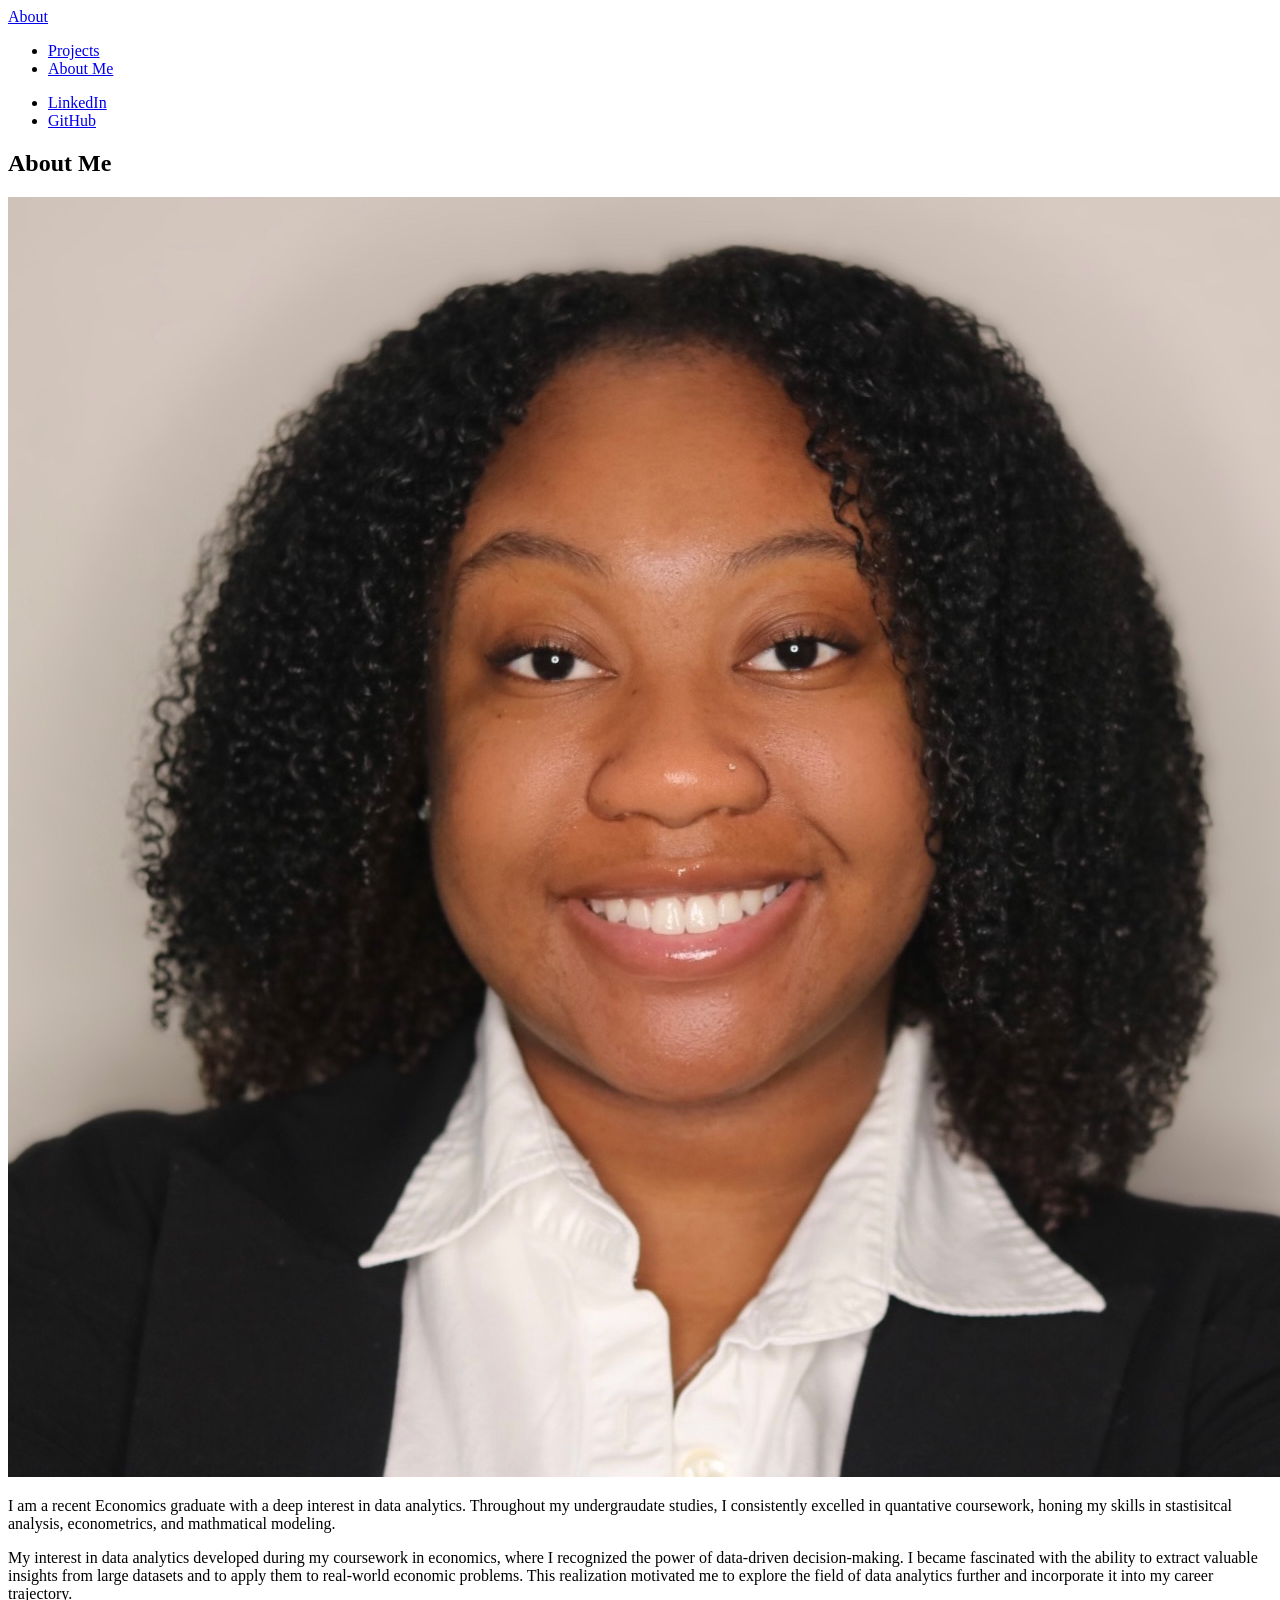
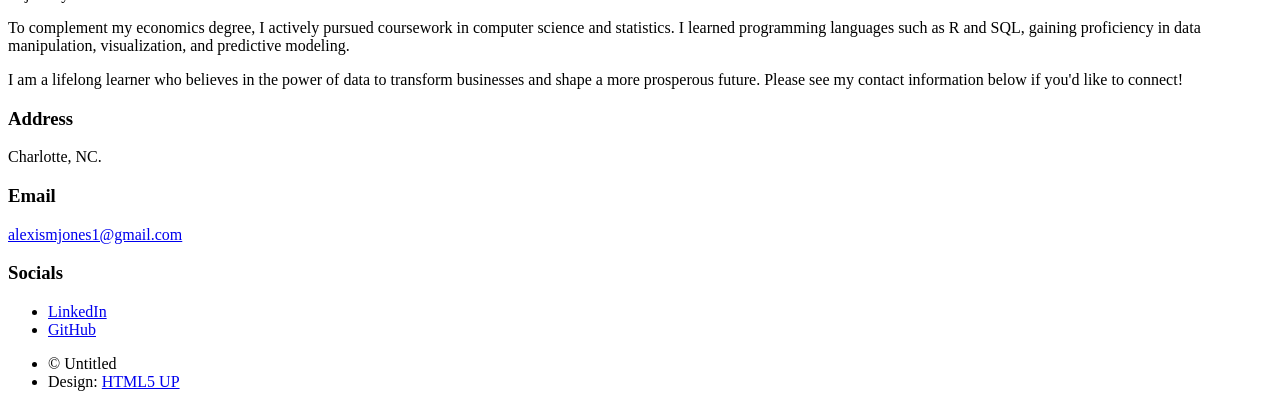
==== commit ba85c240: "Add files via upload" ====
--- a/generic.html
+++ b/generic.html
@@ -45,8 +45,8 @@
 									
 								</header>
 								<div class="image main"><img src="images/headshot.jpg" alt="" /></div>
-								<p>I am a recent Economics graduate with a deep interest in data analytics. Thoughout my undergraudate studies, I consistently excelled in quantative coursework, honing my skills in stastisitcal analysis, econometrics, and mathmatical modeling. </p>
-								<p>My interest in data analytics developed during my coursework in economics, where I recognized the power of data-driven decision-making. I became facinated with the ability to extract valuable insights from large datasets and to apply them to real-world economic problems. This realization motivated me to explore the field of data analytics further and incorporate it into my career trajectory.</p>
+								<p>I am a recent Economics graduate with a deep interest in data analytics. Throughout my undergraudate studies, I consistently excelled in quantative coursework, honing my skills in stastisitcal analysis, econometrics, and mathmatical modeling. </p>
+								<p>My interest in data analytics developed during my coursework in economics, where I recognized the power of data-driven decision-making. I became fascinated with the ability to extract valuable insights from large datasets and to apply them to real-world economic problems. This realization motivated me to explore the field of data analytics further and incorporate it into my career trajectory.</p>
 								<p>To complement my economics degree, I actively pursued coursework in computer science and statistics. I learned programming languages such as R and SQL, gaining proficiency in data manipulation, visualization, and predictive modeling.</p>
 								<p>I am a lifelong learner who believes in the power of data to transform businesses and shape a more prosperous future. Please see my contact information below if you'd like to connect!</p>
 							</section>
